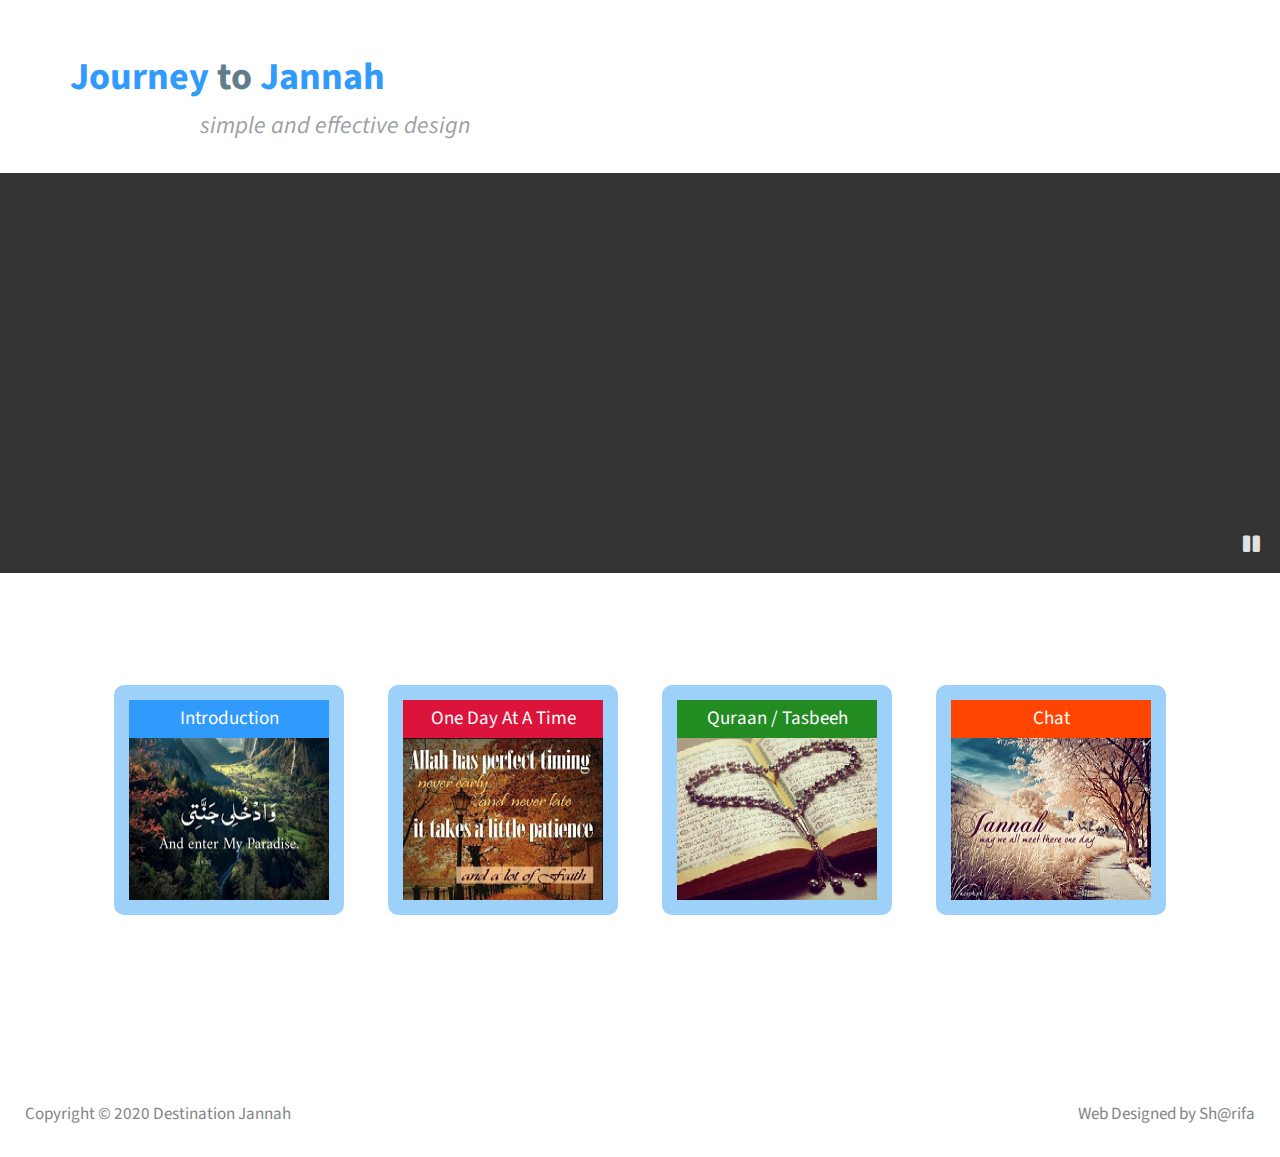
==== index.html @ 90910048 "project base" ====
<!DOCTYPE html>
<html lang="en">
<head>
    <meta charset="UTF-8">
    <meta name="viewport" content="width=device-width, initial-scale=1.0">
    <title>Journey To Jannah</title>
    <link href="https://fonts.googleapis.com/css2?family=Source+Sans+Pro&display=swap" rel="stylesheet"> <!-- https://fonts.google.com/ -->
    <link rel="stylesheet" href="fontawesome/css/all.min.css"> <!-- https://fontawesome.com/ -->
    <link rel="stylesheet" href="css/magnific-popup.css"> 
    <link rel="stylesheet" href="css/templatemo-ocean-vibes.css"> 
<!--
    
TemplateMo 554 Ocean Vibes

https://templatemo.com/tm-554-ocean-vibes

-->
</head>
<body>
    <header class="tm-site-header">
        <h1 class="tm-mt-0 tm-mb-15"><span class="tm-color-primary">Journey</span> <span class="tm-color-gray-3">to</span> <span class="tm-color-primary">Jannah</span></h1>
        <em class="tm-tagline tm-color-light-gray">simple and effective design</em>
    </header>

    <!-- Video banner 400 px height -->
    <div id="tm-video-container">
        <video autoplay muted loop id="tm-video">
            <source src="video/ocean-sea-wave-video.mp4" type="video/mp4">
        </video>  
        <i id="tm-video-control-button" class="fas fa-pause"></i>
    </div>
    <div class="tm-container">
        <nav class="tm-main-nav">
            <ul id="inline-popupss">
                <li class="tm-nav-item">
                    <a href="#intro" data-effect="mfp-move-from-top" class="tm-nav-link">
                        <div style="width: 100%; height: 50px; display: flex; flex-direction: column; justify-content: center;text-align: center; background-color: #309AFD; color: #fff;">Introduction</div>
						<div>
							<img src="img/intro_pic2.png" style="height: 100%;"/>
							<!-- <i class="fas fa-3x fa-address-card"></i> -->
						</div>
                    </a>                
                </li>
				<li class="tm-nav-item">
                    <a href="#testimonials" data-effect="mfp-move-from-top" class="tm-nav-link">
                        <div style="width: 100%; height: 50px; display: flex; flex-direction: column; justify-content: center;text-align: center; background-color: #DC143C; color: #fff;">One Day At A Time</div>
                        <div>
							<img src="img/one_day_at_a_time_pic.png" style="height: 100%;"/>
							<!-- <i class="fas fa-3x fa-address-card"></i> -->
						</div>
                    </a>
                </li>
                <li class="tm-nav-item">
                    <a href="quraan.html" data-effect="mfp-move-from-top" class="tm-nav-link">
                        <div style="width: 100%; height: 50px; display: flex; flex-direction: column; justify-content: center;text-align: center; background-color: #228B22; color: #fff;">Quraan / Tasbeeh</div>
                        <div>
							<img src="img/quraan_tasbeeh_pic.png" style="height: 100%;"/>
							<!-- <i class="fas fa-3x fa-address-card"></i> -->
						</div>
                    </a>
                </li>
                <li class="tm-nav-item">
                    <a href="#contact" data-effect="mfp-move-from-top" class="tm-nav-link">
                        <div style="width: 100%; height: 50px; display: flex; flex-direction: column; justify-content: center;text-align: center; background-color: #FF4500; color: #fff;">Chat</div>
                        <div>
							<img src="img/chat_pic.png" style="height: 100%;"/>
							<!-- <i class="fas fa-3x fa-address-card"></i> -->
						</div>
                    </a>
                </li>
				<!-- <li class="tm-nav-item">
                    <a href="#intro" data-effect="mfp-move-from-top" class="tm-nav-link">
                        Introduction
                        <i class="fas fa-3x fa-address-card"></i>
                    </a>                
                </li> -->
                <!-- <li class="tm-nav-item">
                    <a href="#gallery" data-effect="mfp-move-from-top" class="tm-nav-link" id="tm-gallery-link">
                        Gallery
                        <i class="far fa-3x fa-images"></i>
                    </a>
                </li> -->
                
            </ul>
        </nav>

        <!-- Popup itself -->
        <div id="intro" class="popup mfp-with-anim mfp-hide tm-bg-gray">
            <a href="#" class="tm-close-popup">
                return home
                <i class="fas fa-times"></i>
            </a>
            <div class="tm-row tm-intro-row">
                <img src="img/intro.jpg" alt="Image" class="tm-intro-img">
                <div class="tm-col tm-bg-white tm-intro-pad">
                    <h2 class="tm-color-primary tm-page-title">Introducing Ocean Vibes</h2>
                    <div class="tm-row tm-content-row">
                        <div class="tm-col-6 tm-intro-col-l">
                            <p>
                                This CSS template is 100% free provided by 
                                <a rel="nofollow" href="https://templatemo.com/page/1" target="_parent">TemplateMo</a> 
                                website. You can use this template for any purpose. You can apply
                          this as a CMS theme or a custom website builder template. </p>
                            <p>
                                You can support our website by contributing 
                                <a rel="nofollow" href="http://paypal.me/templatemo" target="_parent">a little via <strong>PayPal</strong></a>
                                or spreading a word about TemplateMo to your friends.
                                If you have any question, feel free to send 
                        us a message. </p>
                            <p class="tm-mb-0">
                                <strong>Credit</strong> goes to Pexels for the video banner and images used in this template. Some images are taken from Unsplash. Both Pexels and Unsplash are great websites for free photos.
                            </p>
                        </div>
                        <div class="tm-col-6">
                            <p>
                                You are not allowed to re-distribute this
                                template as a downloadable ZIP file on
                                any template collection website.
                            </p>
                            <p>
                                Top right corner is a return home with an
                                icon that will close this pop-up page.
                            </p>
                            <p class="tm-mb-80">
                                Next Page will bring you to the gallery
                                page directly without going back to main
                                menu.
                            </p>
                            <div class="tm-text-center">
                                <a href="#" class="tm-btn tm-btn-primary mfp-prevent-close tm-btn-next">
                                    Next Page
                                </a>
                            </div>                            
                        </div>
                    </div>
                </div>                
            </div> 
        </div>

        <div id="gallery" class="popup mfp-with-anim mfp-hide tm-bg-gray">
            <a href="#" class="tm-close-popup">
                return home
                <i class="fas fa-times"></i>
            </a>
            <div class="tm-row tm-gallery-row">
                <div class="tm-gallery">
                    <div class="tm-gallery-container">                        
                        <figure class="effect-chico tm-gallery-item portrait">
                            <img src="img/gallery/portrait-01.jpg" alt="Image"/>
                            <figcaption>
                                <p>Chico's main fear was missing the morning bus.</p>							
                            </figcaption>			
                        </figure>
                        <figure class="effect-chico tm-gallery-item nature">
                            <img src="img/gallery/nature-01.jpg" alt="Image"/>
                            <figcaption>
                                <p>TemplateMo is the best website for free css templates.</p>							
                            </figcaption>			
                        </figure>
                        <figure class="effect-chico tm-gallery-item animal">
                            <img src="img/gallery/animal-01.jpg" alt="Image"/>
                            <figcaption>
                                <p>Chico's main fear was missing the morning bus.</p>							
                            </figcaption>			
                        </figure>
                        <figure class="effect-chico tm-gallery-item building">
                            <img src="img/gallery/building-01.jpg" alt="Image"/>
                            <figcaption>
                                <p>TemplateMo is the best free css website templates.</p>							
                            </figcaption>			
                        </figure>
                        <figure class="effect-chico tm-gallery-item portrait">
                            <img src="img/gallery/portrait-02.jpg" alt="Image"/>
                            <figcaption>
                                <p>Chico's main fear was missing the morning bus.</p>							
                            </figcaption>			
                        </figure>
                        <figure class="effect-chico tm-gallery-item nature">
                            <img src="img/gallery/nature-02.jpg" alt="Image"/>
                            <figcaption>
                                <p>Chico's main fear was missing the morning bus.</p>							
                            </figcaption>			
                        </figure>
                        <figure class="effect-chico tm-gallery-item animal">
                            <img src="img/gallery/animal-02.jpg" alt="Image"/>
                            <figcaption>
                                <p>Chico's main fear was missing the morning bus.</p>							
                            </figcaption>			
                        </figure>
                        <figure class="effect-chico tm-gallery-item building">
                            <img src="img/gallery/building-02.jpg" alt="Image"/>
                            <figcaption>
                                <p>Chico's main fear was missing the morning bus.</p>							
                            </figcaption>			
                        </figure>
                        <figure class="effect-chico tm-gallery-item portrait">
                            <img src="img/gallery/portrait-03.jpg" alt="Image"/>
                            <figcaption>
                                <p>Chico's main fear was missing the morning bus.</p>							
                            </figcaption>			
                        </figure>
                        <figure class="effect-chico tm-gallery-item animal">
                            <img src="img/gallery/animal-03.jpg" alt="Image"/>
                            <figcaption>
                                <p>Chico's main fear was missing the morning bus.</p>							
                            </figcaption>			
                        </figure>
                        <figure class="effect-chico tm-gallery-item building">
                            <img src="img/gallery/building-03.jpg" alt="Image"/>
                            <figcaption>
                                <p>Chico's main fear was missing the morning bus.</p>							
                            </figcaption>			
                        </figure>
                        <figure class="effect-chico tm-gallery-item portrait">
                            <img src="img/gallery/portrait-04.jpg" alt="Image"/>
                            <figcaption>
                                <p>Chico's main fear was missing the morning bus.</p>							
                            </figcaption>			
                        </figure>
                        <figure class="effect-chico tm-gallery-item animal">
                            <img src="img/gallery/animal-04.jpg" alt="Image"/>
                            <figcaption>
                                <p>Chico's main fear was missing the morning bus.</p>							
                            </figcaption>			
                        </figure>
                        <figure class="effect-chico tm-gallery-item building">
                            <img src="img/gallery/building-04.jpg" alt="Image"/>
                            <figcaption>
                                <p>Chico's main fear was missing the morning bus.</p>							
                            </figcaption>			
                        </figure>
                        <figure class="effect-chico tm-gallery-item portrait">
                            <img src="img/gallery/portrait-05.jpg" alt="Image"/>
                            <figcaption>
                                <p>Chico's main fear was missing the morning bus.</p>							
                            </figcaption>			
                        </figure>
                        <figure class="effect-chico tm-gallery-item animal">
                            <img src="img/gallery/animal-05.jpg" alt="Image"/>
                            <figcaption>
                                <p>Chico's main fear was missing the morning bus.</p>							
                            </figcaption>			
                        </figure>
                        <figure class="effect-chico tm-gallery-item building">
                            <img src="img/gallery/building-05.jpg" alt="Image"/>
                            <figcaption>
                                <p>Chico's main fear was missing the morning bus.</p>							
                            </figcaption>			
                        </figure>
                        <figure class="effect-chico tm-gallery-item portrait">
                            <img src="img/gallery/portrait-06.jpg" alt="Image"/>
                            <figcaption>
                                <p>Chico's main fear was missing the morning bus.</p>							
                            </figcaption>			
                        </figure>
                        <figure class="effect-chico tm-gallery-item animal">
                            <img src="img/gallery/animal-06.jpg" alt="Image"/>
                            <figcaption>
                                <p>Chico's main fear was missing the morning bus.</p>							
                            </figcaption>			
                        </figure>
                        <figure class="effect-chico tm-gallery-item building">
                            <img src="img/gallery/building-06.jpg" alt="Image"/>
                            <figcaption>
                                <p>Chico's main fear was missing the morning bus.</p>							
                            </figcaption>			
                        </figure>
                        <figure class="effect-chico tm-gallery-item portrait">
                            <img src="img/gallery/portrait-07.jpg" alt="Image"/>
                            <figcaption>
                                <p>Chico's main fear was missing the morning bus.</p>							
                            </figcaption>			
                        </figure>
                        <figure class="effect-chico tm-gallery-item animal">
                            <img src="img/gallery/animal-07.jpg" alt="Image"/>
                            <figcaption>
                                <p>Chico's main fear was missing the morning bus.</p>							
                            </figcaption>			
                        </figure>
                        <figure class="effect-chico tm-gallery-item building">
                            <img src="img/gallery/building-07.jpg" alt="Image"/>
                            <figcaption>
                                <p>Chico's main fear was missing the morning bus.</p>							
                            </figcaption>			
                        </figure>
                        <figure class="effect-chico tm-gallery-item portrait">
                            <img src="img/gallery/portrait-08.jpg" alt="Image"/>
                            <figcaption>
                                <p>Chico's main fear was missing the morning bus.</p>							
                            </figcaption>			
                        </figure>                                                
                        
                        <figure class="effect-chico tm-gallery-item nature">
                            <img src="img/gallery/nature-03.jpg" alt="Image"/>
                            <figcaption>
                                <p>Chico's main fear was missing the morning bus.</p>							
                            </figcaption>			
                        </figure>
                        <figure class="effect-chico tm-gallery-item nature">
                            <img src="img/gallery/nature-04.jpg" alt="Image"/>
                            <figcaption>
                                <p>Chico's main fear was missing the morning bus.</p>							
                            </figcaption>			
                        </figure>
                        <figure class="effect-chico tm-gallery-item nature">
                            <img src="img/gallery/nature-05.jpg" alt="Image"/>
                            <figcaption>
                                <p>Chico's main fear was missing the morning bus.</p>							
                            </figcaption>			
                        </figure>
                        <figure class="effect-chico tm-gallery-item nature">
                            <img src="img/gallery/nature-06.jpg" alt="Image"/>
                            <figcaption>
                                <p>Chico's main fear was missing the morning bus.</p>							
                            </figcaption>			
                        </figure>
                        <figure class="effect-chico tm-gallery-item nature">
                            <img src="img/gallery/nature-07.jpg" alt="Image"/>
                            <figcaption>
                                <p>Chico's main fear was missing the morning bus.</p>							
                            </figcaption>			
                        </figure>
                        <figure class="effect-chico tm-gallery-item nature">
                            <img src="img/gallery/nature-08.jpg" alt="Image"/>
                            <figcaption>
                                <p>Chico's main fear was missing the morning bus.</p>							
                            </figcaption>			
                        </figure>                                                
                        
                        <figure class="effect-chico tm-gallery-item animal">
                            <img src="img/gallery/animal-08.jpg" alt="Image"/>
                            <figcaption>
                                <p>Chico's main fear was missing the morning bus.</p>							
                            </figcaption>			
                        </figure>
                        <figure class="effect-chico tm-gallery-item building">
                            <img src="img/gallery/building-08.jpg" alt="Image"/>
                            <figcaption>
                                <p>TemplateMo is the best free website for html css templates.</p>							
                            </figcaption>			
                        </figure>                
                    </div>
                </div>
                <!-- Gallery navigation and description -->
                <div class="tm-col tm-gallery-right">
                    <h2 class="tm-color-primary tm-mt-35 tm-page-title">Gallery</h2>
                    <div class="tm-gallery-right-inner">
                        <ul class="tm-gallery-links">
                            <li>
                                <a href="#" class="active tm-gallery-link" data-filter="*">
                                    <i class="fas fa-layer-group tm-gallery-link-icon"></i>
                                    All
                                </a>
                            </li>
                            <li>
                                <a href="#" class="tm-gallery-link" data-filter="portrait">
                                    <i class="fas fa-portrait tm-gallery-link-icon"></i>
                                    Portraits
                                </a>
                            </li>
                            <li>
                                <a href="#" class="tm-gallery-link" data-filter="nature">
                                    <i class="fas fa-leaf tm-gallery-link-icon"></i>
                                    Nature
                                </a>
                            </li>
                            <li>
                                <a href="#" class="tm-gallery-link" data-filter="animal">
                                    <i class="fas fa-paw tm-gallery-link-icon"></i>
                                    Animals
                                </a>
                            </li>
                            <li>
                                <a href="#" class="tm-gallery-link" data-filter="building">
                                    <i class="far fa-building tm-gallery-link-icon"></i>
                                    Buildings
                                </a>
                            </li>
                        </ul>
                        <p>
                            Different icons are used for
                            different categories. There are 4 or more
                            pages of photos in this gallery. Each
                            thumbnail has a nice hover effect.
                        </p>
                        <p>
                            Proin lacus enim, finibus sed magna a,
                            molestie lacinia est. Maecenas id dolor
                            lorem. Donec sodales ex velit.
                        </p>
                    </div>
                </div>
            </div>
        </div>

        <div id="testimonials" class="popup mfp-with-anim mfp-hide tm-bg-gray">
            <a href="#" class="tm-close-popup">
                return home
                <i class="fas fa-times"></i>
            </a>
            <div class="tm-testimonials-inner">
                <h2 class="tm-color-gray tm-testimonial-col tm-page-title">Testimonials</h2>
                <div class="tm-row tm-testimonial-row">                
                    <div class="tm-col tm-testimonial-col">
                        <p>
                            OCEAN vibes is free website template from 
                            <a rel="nofollow" href="https://templatemo.com" class="tm-color-primary">TemplateMo</a>
                            website. You are allowed to use
                            it for commercial purpose. You can convert this template as a CMS theme or a custom
                            website builder template.
                        </p>
                        <em class="tm-mb-30 tm-color-light-gray">
                            You may support us by telling your friends
                            about our TemplateMo site. Feel free to 
                            contact us if you have anything to ask.
                        </em>
                        <p>
                            You can make a little contribution via
                            <a rel="nofollow" href="http://paypal.me/templatemo" target="_parent"><strong>PayPal</strong></a>
                                or saying about TemplateMo to your friends. Duis egestas lorem eu nisi
                            finibus, sit amet elementum lacus pretium.
                        </p>
                        <p>
                            In tempor felis vitae nulla feugiat aliquam.
                            Vivamus vitae congue mi. Sed maximus velit
                            vestibulum nisl condimentum hendrerit.
                        </p>
                    </div>
                    <div class="tm-col tm-testimonial-col tm-testimonial-col-2">
                        <img src="img/testimonial-01.jpg" alt="Image" class="tm-mb-30">
                        <blockquote>
                            <p>
                                "Suspendisse eu mollis diam, at ullamcorper
                                diam. Ut sit amet arcu metus. Nullam mattis
                                eros eget." by <span class="tm-color-primary">George, Chief Editor</span>
                            </p>
                        </blockquote>
                        <blockquote class="tm-mb-50">
                            <p>
                                "Quisque et lorem accumsan, sollicitudin
                                dolor vel, facilisis eros. Donec aliquet felis in
                                mollis egestas." by <span class="tm-color-primary">Mary, CEO of Web</span>
                            </p>
                        </blockquote>  
                        <div class="tm-text-center">
                            <a href="#" class="tm-btn tm-btn-primary mfp-prevent-close tm-btn-contact">
                                Contact Us
                            </a>
                        </div>                 
                    </div>
                    <div class="tm-col tm-testimonial-col tm-testimonial-col-2">
                        <p>
                            Duis sapien diam, eleifend eget vehicula sed,
                            convallis sit amet elit. Aenean condimentum
                            vulputate porta.
                        </p>
                        <p>
                            Mauris accumsan erat ante, id sagittis felis
                            gravida vitae. Sed iaculis tincidunt neque, a
                            molestie magna vehicula at.
                        </p>
                        <p>
                            Phasellus ornare magna nec nulla pharetra,
                            nec tristique elit lobortis.
                        </p>
                        <img src="img/testimonial-02.jpg" alt="Image" class="tm-mt-35">
                    </div>
                </div>
            </div>            
        </div>

        <div id="about" class="popup mfp-with-anim mfp-hide tm-bg-gray">
            <a href="#" class="tm-close-popup">
                return home
                <i class="fas fa-times"></i>
            </a>
            <h2 class="tm-color-primary tm-about-col tm-mb-40 tm-page-title">About Ocean Vibes</h2>
            <div class="tm-row tm-about-row">
                <div class="tm-col tm-about-col tm-about-left">                    
                    <img src="img/about.jpg" alt="Image" class="tm-mb-30">
                    <p class="tm-mb-40">
                        Suspendisse sit amet pellentesque nunc. Vivamus fringilla
                        tellus finibus lacus blandit, siet amet aliquet augue sagittis.
                        Duis nec auctor felis, nec ornare ex. In non ante ligula.
                    </p>
                    <p class="tm-mb-40">
                        Curabitur non augue dignissim est pulvibar lobortis. Nunc
                        vulputate, mi vel cursus mollis, justo mauris rutrum dui, id
                        egestas ante ligula id nunc. Interdum et malesuada fames
                        ac ante ipsum primis in faucibus.
                    </p>
                </div>
                <div class="tm-col tm-about-col">
                    <p class="tm-mb-40">
                        You are NOT allowed to re-distribute this template ZIP file
                        on any website that <span class="tm-color-primary">collects and reposts</span> free templates
                        from many different websites.
                    </p>
                    <p class="tm-mb-40">
                        Pellentesque vitae ipsum vel risus molestie cursus nec quis
                        lectus. Duis egestas lorem eu nisi finibus, sit amet
                        elementum lacus pretium. In tempor felis vitae nulla feugiat aliquam.
                    </p>
                    <p class="tm-mb-40">
                If you need a working HTML contact form, 
                please visit our <a rel="nofollow" href="https://templatemo.com/contact" target="_parent">contact page</a>. </p>
                    <a href="#" class="tm-btn tm-btn-primary mfp-prevent-close tm-btn-contact tm-mb-40">
                        Contact Us
                    </a>
                </div>               
            </div>
        </div>

        <div id="contact" class="popup mfp-with-anim mfp-hide tm-bg-gray">
            <a href="#" class="tm-close-popup">
                return home
                <i class="fas fa-times"></i>
            </a>
            <h2 class="tm-contact-col tm-color-primary tm-page-title tm-mb-40">Contact Us</h2>
            <div class="tm-row tm-contact-row">
                <div class="tm-col tm-contact-col">
                
                <!-- Do you need a working HTML contact form?
                	Please visit https://templatemo.com/contact page -->
                    
                    <form id="contact-form" action="" method="POST" class="tm-contact-form">
                        <div class="form-group">
                            <input type="text" name="name" class="form-control rounded-0" placeholder="Full Name" required />
                        </div>
                        <div class="form-group">
                            <input type="email" name="email" class="form-control rounded-0" placeholder="Email" required />
                        </div>
                        <div class="form-group">
                            <select class="form-control" id="contact-select" name="inquiry">
                                <option value="-">Subject</option>
                                <option value="sales">Sales &amp; Marketing</option>
                                <option value="creative">Creative Design</option>
                                <option value="uiux">UI / UX</option>
                            </select>
                        </div>
                        <div class="form-group">
                            <textarea rows="8" name="message" class="form-control rounded-0" placeholder="Message" required=></textarea>
                        </div>

                        <div class="form-group tm-text-right">
                            <button type="submit" class="tm-btn tm-btn-primary">Send it now</button>
                        </div>
                    </form>
                </div>
                <div class="tm-col tm-contact-col tm-contact-col-r">
                    <!-- Map -->
                    <div class="mapouter tm-mb-40">
                        <div class="gmap_canvas">
                            <iframe width="100%" height="520" id="gmap_canvas"
                                src="https://maps.google.com/maps?q=Av.+L%C3%BAcio+Costa,+Rio+de+Janeiro+-+RJ,+Brazil&t=&z=13&ie=UTF8&iwloc=&output=embed"
                                frameborder="0" scrolling="no" marginheight="0" marginwidth="0"></iframe>
                        </div>
                    </div>

                    <!-- Address -->
                    <address class="tm-mb-40">
                        110-220 Nam vel ultricies mauris,<br>
                        Et gravida eros 10220
                    </address>

                    <!-- Links -->
                    <ul class="tm-contact-links">
                        <li>
                            <a href="tel:0100200340">
                                <i class="fas fa-phone tm-contact-link-icon"></i>
                                Tel: 010-020-0340
                            </a>
                        </li>
                        <li>
                            <a href="mailto:info@company.com">
                                <i class="fas fa-at tm-contact-link-icon"></i>
                                Email: info@company.com
                            </a>
                        </li>
                        <li>
                            <a href="https://www.company.com">
                                <i class="fas fa-link tm-contact-link-icon"></i>
                                URL: www.company.com
                            </a>
                        </li>
                    </ul>
                </div>
            </div>
        </div>
    </div>

    <footer class="tm-footer">
        <span>Copyright &copy; 2020 Destination Jannah</span>
        <span>Web Designed by Sh@rifa</span>
</footer>

    <script src="js/jquery-3.4.1.min.js"></script>
    <script src="js/imagesloaded.pkgd.min.js"></script>
    <script src="js/isotope.pkgd.min.js"></script>
    <script src="js/jquery.magnific-popup.min.js"></script>    
    <script src="js/templatemo-script.js"></script>
</body>
</html>
---- css/templatemo-ocean-vibes.css ----
/*

TemplateMo 554 Ocean Vibes

https://templatemo.com/tm-554-ocean-vibes

*/

html { overflow-x: hidden; }

body {
    font-family: 'Source Sans Pro', sans-serif;
    font-size: 19px;
    line-height: 1.8em;
    overflow-x: hidden;
}

p, span, em, a, address { color: #848586; }
h2, p {
    margin-top: 0;
}

a:hover, a.active { color: #309AFD; }

.tm-btn {
    padding: 10px 40px;
    color: white;
    background-color: #3299CD;
    display: inline-block;
    border: none;
    cursor: pointer;
    font-size: 1.2rem;
    transition: all 0.3s ease;
}

button.tm-btn {
    padding: 5px 5px;
}

.btn-font {
    font-size: 0.8rem;
    width: 100px;
}

.tm-btn:hover {
    color: white;
    background-color: #49b4e9;
}

h1 { font-size: 2em; }
em { display: block; }
div { box-sizing: border-box;}
.tm-mt-35 { margin-top: 35px; }
.tm-mb-0 { margin-bottom: 0; }
.tm-mb-15 { margin-bottom: 15px; }
.tm-mb-20 { margin-bottom: 20px; }
.tm-mb-30 { margin-bottom: 30px; }
.tm-mb-40 { margin-bottom: 40px; }
.tm-mb-50 { margin-bottom: 50px; }
.tm-mb-80 { margin-bottom: 80px; }
.tm-text-center { text-align: center; }
.tm-text-right { text-align: right; }
.tm-color-primary { color: #309AFD; }
.tm-color-green { color: #228B22; font-weight: bold; font-size: 25px}
.tm-color-gray { color: #666768; }
.tm-color-gray-2 { color: #98999A; }
.tm-color-gray-3 { color: #607d8b; }
.tm-color-light-gray { color: #9E9FA0; }
.tm-bg-white { background-color: #FFF; }
.tm-bg-gray { background-color: #F1F2F3; }
blockquote { margin: 0 0 30px 10px; }
img { max-width: 100%; }
.tm-page-title { font-size: 30px; }

body, ul {
    margin: 0;
    padding: 0;
}

a {
    text-decoration: none;
    transition: all 0.3s ease;
}

.tm-mt-0 { margin-top: 0; }

.tm-site-header {
    padding: 60px 70px 30px;
}

.tm-tagline {
    font-size: 1.5rem;
    margin-left: 130px;
}

#tm-video-container {
    max-height: 400px;
    overflow: hidden;
    background-color: #333;
    margin-bottom: 90px;
    position: relative;
}

#tm-video {
    width: 100%;
    height: auto;
}

#tm-video-control-button {
    position: absolute;
    bottom: 20px;
    right: 20px;
    z-index: 1000;
    color: #e1e1e1;
}

.tm-nav-item {
    list-style: none;
    margin: 22px;
	border: 15px solid rgb(33 150 243 / 44%);
    border-radius: 10px;
}

.tm-nav-link {
    display: flex;
    align-items: center;
    flex-direction: column;
    width: 200px;
    height: 200px;
    /* padding: 20px; */
    /* border: 1px solid #D2D3D4; */
    color: #999;
    box-sizing: border-box;
}

.tm-nav-link:hover,
.tm-nav-link.active {
    color: #309AFD;
}

.tm-nav-link i {
    margin-top: 30px;
    color: #309AFD;
}

.tm-main-nav ul {
    display: flex;
    flex-wrap: wrap;
	justify-content: center;
    margin-left: auto;
    margin-right: auto;
}

.tm-container {
    max-width: 1254px;
    padding-left: 15px;
    padding-right: 15px;
    margin: 0 auto 135px;
}

.tm-footer {
    display: flex;
    justify-content: space-between;
    padding: 25px;
    font-size: 0.9em;
}

.tm-close-popup {
    text-align: right;
    display: block;
}

.tm-close-popup i {
    margin-left: 10px;
    margin-right: 10px;
}

.tm-row {
    display: flex;
}

.tm-col-6 {
    flex: 0 0 50%;
}

.tm-intro-pad {
    padding: 40px 55px 50px;
}

.tm-intro-col-l {
    margin-right: 40px;
}

/* text-based popup styling */
.popup {
    position: relative;
    padding: 12px 10px 35px;
    width:auto;
    max-width: 1200px;
    margin: 0 auto;
}

/*

====== Move-from-top effect ======

*/
.mfp-move-from-top .mfp-with-anim {
    opacity: 0;
    transition: all 0.2s;
    transform: translateY(-100px);
}
.mfp-move-from-top.mfp-bg {
    opacity: 0;
    transition: all 0.2s;
}
.mfp-move-from-top.mfp-ready .mfp-with-anim {
    opacity: 1;
    transform: translateY(0);
}
.mfp-move-from-top.mfp-ready.mfp-bg {
    opacity: 0.8;
}
.mfp-move-from-top.mfp-removing .mfp-with-anim {
    transform: translateY(-50px);
    opacity: 0;
}
.mfp-move-from-top.mfp-removing.mfp-bg {
    opacity: 0;
}

button.mfp-arrow {
    display: none;
}

/* Intro */
.tm-intro-img {
    max-width: 300px;
    max-height: 600px;
}

/* Gallery */
.tm-gallery {
    flex: 0 0 68%;
    margin: 0 20px;
}

.tm-gallery-container {
    position: relative;
    max-width: 800px;
    margin: 0 -10px;
	list-style: none;
    text-align: center;
}

.tm-paging {
    overflow: auto;
    margin-top: 25px;
}

.tm-paging li {
    list-style: none;
}

.tm-paging-link {
    display: flex;
    float: left;
    width: 40px;
    height: 40px;
    align-items: center;
    justify-content: center;
    background: white;
    color: #999;
    margin-right: 15px;
    margin-bottom: 15px;
}

a.tm-paging-link.active,
a.tm-paging-link:hover {
    background: #309AFD;
    color: white;
}

.tm-gallery-right {
    flex: 0 0 26%;
    margin-left: 15px;
}

.tm-gallery-links {
    margin-left: 35px;
    margin-bottom: 55px;
}

.tm-gallery-links li {
    list-style: none;
    margin-bottom: 20px;
}

.tm-gallery-link-icon {
    display: inline-block;
    width: 30px;
}

.tm-gallery-item {
    overflow: hidden;
    margin: 15px 10px;
    min-width: 180px;
    max-width: 180px;
    max-height: 240px;
    width: 25%;
    background: #3085a3;
    text-align: center;
    cursor: pointer;
}

.tm-gallery-container figure img {
    position: relative;
    display: block;
    min-height: 100%;
    max-width: 100%;
    opacity: 0.9;
}

.tm-gallery-container figure figcaption {
	padding: 2em;
	color: #fff;
	text-transform: uppercase;
	font-size: 1.25em;
	-webkit-backface-visibility: hidden;
	backface-visibility: hidden;
}

.tm-gallery-container figure figcaption::before,
.tm-gallery-container figure figcaption::after {
	pointer-events: none;
}

.tm-gallery-container figure figcaption,
.tm-gallery-container figure figcaption > a {
	position: absolute;
	top: 0;
	left: 0;
	width: 100%;
	height: 100%;
}

/* Anchor will cover the whole item by default */
/* For some effects it will show as a button */
.tm-gallery-container figure h2 {
	word-spacing: -0.15em;
	font-weight: 300;
}

.tm-gallery-container figure h2 span {
	font-weight: 800;
}

.tm-gallery-container figure h2,
.tm-gallery-container figure p {
	margin: 0;
}

.tm-gallery-container figure p {
	letter-spacing: 1px;
	font-size: 68.5%;
}

/*---------------*/
/***** Chico *****/
/*---------------*/

figure.effect-chico img {
	-webkit-transition: opacity 0.35s, -webkit-transform 0.35s;
	transition: opacity 0.35s, transform 0.35s;
	-webkit-transform: scale(1.12);
	transform: scale(1.12);
}

figure.effect-chico:hover img {
	opacity: 0.5;
	-webkit-transform: scale(1);
	transform: scale(1);
}

figure.effect-chico figcaption {
    padding: 1em;
    box-sizing: border-box;
    display: flex;
    align-items: center;
}

figure.effect-chico figcaption::before {
	position: absolute;
	top: 15px;
	right: 15px;
	bottom: 15px;
	left: 15px;
	border: 1px solid #fff;
	content: '';
	-webkit-transform: scale(1.1);
	transform: scale(1.1);
}

figure.effect-chico figcaption::before,
figure.effect-chico p {
	opacity: 0;
	-webkit-transition: opacity 0.35s, -webkit-transform 0.35s;
	transition: opacity 0.35s, transform 0.35s;
}

figure.effect-chico h2 {
	padding: 20% 0 20px 0;
}

figure.effect-chico p {
    color: white;
	margin: 0 auto;
	max-width: 200px;
	-webkit-transform: scale(1.5);
	transform: scale(1.5);
}

figure.effect-chico:hover figcaption::before,
figure.effect-chico:hover p {
	opacity: 1;
	-webkit-transform: scale(1);
	transform: scale(1);
}

/* Testimonials */
.tm-testimonials-inner {
    padding: 0 20px 30px;
}

.tm-testimonial-col {
    flex: 0 0 33.3334%;
    padding-left: 20px;
    padding-right: 20px;
}

/* About */
.mapouter{
    position:relative;
    height:250px;
    width:100%;
}

.gmap_canvas {
    overflow:hidden;
    background:none!important;
    height:250px;
    width:100%;
}
.tm-contact-row {
    max-width: 1045px;
}
.tm-about-col {
    /* margin-left: 40px;
    margin-right: 40px; */
    margin-left: 2px;
    margin-right: 2px;
    max-width: 500px;
}

/* Contact */
#contact {
    padding-bottom: 65px;
}
.tm-contact-col {
    flex: 0 0 50%;
    padding-left: 40px;
}

.tm-contact-col-r {
    padding-left: 0;
    padding-right: 30px;
}

.tm-contact-form {
    max-width: 350px;
    margin-left: 40px;
    margin-right: 40px;
}

.form-control {
    font-family: 'Source Sans Pro', sans-serif;
    font-size: 1.2rem;
    border: 1px solid #D5D6D7;
    box-sizing: border-box;
    padding: 15px;
    width: 100%;
}

.form-group {
    margin-bottom: 25px;
}

select:not([multiple]) {
    -webkit-appearance: none;
    -moz-appearance: none;
    background-position: right 15px center;
    background-repeat: no-repeat;
    background-image: url(../img/select-arrow.png);
    padding: 14px 20px;
    padding-right: 20px;
    color: #666;
}

.tm-contact-links li {
    list-style: none;
    margin-bottom: 10px;
}

.tm-contact-link-icon {
    margin-right: 15px;
}

address {
    font-style: normal;
}

/* @media (max-width: 850px) {
    .tm-contact-row {
        flex-direction: column;
    }

    .tm-contact-col {
        flex: 0 0 100%;
        max-width: 100%;
        padding-left: 30px;
        padding-right: 30px;
    }

    .tm-contact-form {
        max-width: 100%;
        margin-left: 0;
        margin-right: 0;
        margin-bottom: 50px;
    }
}

@media (max-width: 700px) {
    .tm-about-row {
        flex-direction: column;
    }
    .tm-about-col {
        flex: 0 0 100%;
    }
}

@media (max-width: 1264px) {
    .tm-main-nav ul {
        max-width: 976px;
    }
}

@media (max-width: 1020px) {
    .tm-main-nav ul {
        max-width: 732px;
    }
}

@media (max-width: 776px) {
    .tm-main-nav ul {
        max-width: 488px;
    }
}

@media (max-width: 532px) {
    .tm-main-nav ul {
        max-width: 244px;
    }
}

@media (max-width: 992px) {
    .tm-testimonial-row {
        flex-wrap: wrap;
    }
    .tm-testimonial-col {
        flex: 100%;
        margin-bottom: 50px;
    }

    .tm-testimonial-col:last-child {
        margin-bottom: 0;
    }

    .tm-testimonial-col-2 {
        flex: 50%;
    }
}

@media (max-width: 635px) {
    .tm-testimonial-col-2 {
        flex: 100%;
    }
}

@media (max-width: 902px) {
    .tm-gallery {
        flex: 0 0 50%;
    }
    .tm-gallery-right {
        flex: 0 0 38%;
    }
}

@media (max-width: 805px) {
    .tm-gallery-row {
        flex-direction: column-reverse;
    }
    .tm-gallery {
        flex: 0 0 100%;
    }
    .tm-gallery-right {
        flex: 0 0 100%;
        margin-left: 20px;
        margin-right: 20px;
    }

    .tm-gallery-right-inner {
        display: flex;
        flex-direction: column-reverse;
    }

    .tm-gallery-links {
        display: flex;
        flex-wrap: wrap;
        margin-top: 20px;
        margin-bottom: 0;
        margin-left: 0;
    }

    .tm-gallery-links li {
        margin-right: 20px;
    }
}

@media (max-width: 850px) {
    .tm-content-row {
        flex-direction: column;
    }

    .tm-intro-col-l {
        margin-right: 0;
    }
}

@media (max-width: 650px) {
    .tm-intro-row {
        flex-direction: column;
    }

    .tm-intro-img {
        max-width: 100%;
        max-height: none;
    }
}

@media (max-width: 540px) {
    .tm-footer {
        flex-direction: column;
        align-items: center;
    }

	.tm-container {
		margin-bottom: 35px;
	}
} */
.whatsapp-btn {
    display: flex;
    align-items: center;
    gap: 10px;
    width: 100%;
    border-radius: 10px;
    color: #fff;
    background-color: #3CB371;
    padding: 5px;
    border: 0;
    font-size: 18px;
}

.whatsapp-img {
    height: 30px;
    width: 30px;
}

.khaten-readers {
    background-color: #778899;
}

input:disabled {
    cursor: default;
    background-color: #fff;
    color: #000;
    border-color: rgba(118, 118, 118, 0.3);
}

.tm-btn-success {
    background-color: #5cb85c;
}

.tm-btn-primary {
    background-color: #337ab7;
}

.tm-btn-danger {
    background-color: #d9534f;
}

.tm-btn-warning {
    background-color: #f0ad4e;
}

.tm-btn-info {
    background-color: #5bc0de;
}

#khatm-list-form1-allocated {
    display: none;
}

#khatm-list-form1-read {
    display: none;
}

#khatm-list-form2-allocated {
    display: none;
}

#khatm-list-form2-read {
    display: none;
}

#khatm-list-form3-allocated {
    display: none;
}

#khatm-list-form3-read {
    display: none;
}

#khatm-list-form4-allocated {
    display: none;
}

#khatm-list-form4-read {
    display: none;
}

#khatm-list-form5-allocated {
    display: none;
}

#khatm-list-form5-read {
    display: none;
}

#khatm-list-form6-allocated {
    display: none;
}

#khatm-list-form6-read {
    display: none;
}

#khatm-list-form7-allocated {
    display: none;
}

#khatm-list-form7-read {
    display: none;
}

#khatm-list-form8-allocated {
    display: none;
}

#khatm-list-form8-read {
    display: none;
}

#khatm-list-form9-allocated {
    display: none;
}

#khatm-list-form9-read {
    display: none;
}

#khatm-list-form10-allocated {
    display: none;
}

#khatm-list-form10-read {
    display: none;
}

#khatm-list-form11-allocated {
    display: none;
}

#khatm-list-form11-read {
    display: none;
}

#khatm-list-form12-allocated {
    display: none;
}

#khatm-list-form12-read {
    display: none;
}

#khatm-list-form13-allocated {
    display: none;
}

#khatm-list-form13-read {
    display: none;
}

#khatm-list-form14-allocated {
    display: none;
}

#khatm-list-form14-read {
    display: none;
}

#khatm-list-form15-allocated {
    display: none;
}

#khatm-list-form15-read {
    display: none;
}

#khatm-list-form16-allocated {
    display: none;
}

#khatm-list-form16-read {
    display: none;
}

#khatm-list-form17-allocated {
    display: none;
}

#khatm-list-form17-read {
    display: none;
}

#khatm-list-form18-allocated {
    display: none;
}

#khatm-list-form18-read {
    display: none;
}

#khatm-list-form19-allocated {
    display: none;
}

#khatm-list-form19-read {
    display: none;
}

#khatm-list-form20-allocated {
    display: none;
}

#khatm-list-form20-read {
    display: none;
}

#khatm-list-form21-allocated {
    display: none;
}

#khatm-list-form21-read {
    display: none;
}

#khatm-list-form22-allocated {
    display: none;
}

#khatm-list-form22-read {
    display: none;
}

#khatm-list-form23-allocated {
    display: none;
}

#khatm-list-form23-read {
    display: none;
}

#khatm-list-form24-allocated {
    display: none;
}

#khatm-list-form24-read {
    display: none;
}

#khatm-list-form25-allocated {
    display: none;
}

#khatm-list-form25-read {
    display: none;
}

#khatm-list-form26-allocated {
    display: none;
}

#khatm-list-form26-read {
    display: none;
}

#khatm-list-form27-allocated {
    display: none;
}

#khatm-list-form27-read {
    display: none;
}

#khatm-list-form28-allocated {
    display: none;
}

#khatm-list-form28-read {
    display: none;
}

#khatm-list-form29-allocated {
    display: none;
}

#khatm-list-form29-read {
    display: none;
}

#khatm-list-form30-allocated {
    display: none;
}

#khatm-list-form30-read {
    display: none;
}

@media (max-width: 768px) {
    .tm-footer {
        flex-direction: column;
        align-items: center;
    }

	.tm-container {
		margin-bottom: 35px;
	}

    .tm-site-header {
        padding-left: 30px;
        padding-right: 30px;
    }

    .tm-tagline {
        margin-left: 30px;
    }

    .khatm-read {
        color: #fff;
        background-color: #DC143C;
        padding: 5px 15px;
        border-radius: 5px;
        margin-left: 5px;
    }

    .khatm-allocated {
        color: #fff;
        background-color: #8B008B;
        padding: 5px 15px;
        border-radius: 5px;
        margin-left: 5px;
    }

    #title-khatm-section {
        
		display: none;
    }

    .title-khatm-div {
        background-color: #fff;
        padding: 0px 10px 1px 10px;
    }

    .space {
        margin-left: 10px;
    }

	.tm-contact-row {
        flex-direction: column;
    }

    .tm-contact-col {
        flex: 0 0 100%;
        max-width: 100%;
        padding-left: 30px;
        padding-right: 30px;
    }

    .tm-contact-form {
        max-width: 100%;
        margin-left: 0;
        margin-right: 0;
        /* margin-bottom: 50px; */
    }

	.tm-about-row {
        flex-direction: column;
    }
    .tm-about-col {
        flex: 0 0 100%;
    }
	/*
	.tm-main-nav ul {
        max-width: 976px;
    }

	.tm-main-nav ul {
        max-width: 732px;
    }

	.tm-main-nav ul {
        max-width: 488px;
    } */

	.tm-main-nav ul {
        max-width: 244px;
    }

	.tm-testimonial-row {
        flex-wrap: wrap;
    }
    .tm-testimonial-col {
        flex: 100%;
        margin-bottom: 50px;
    }

    .tm-testimonial-col:last-child {
        margin-bottom: 0;
    }

    .tm-testimonial-col-2 {
        flex: 50%;
    }

	.tm-testimonial-col-2 {
        flex: 100%;
    }
	/*
	.tm-gallery {
        flex: 0 0 50%;
    } */

	/*
    .tm-gallery-right {
        flex: 0 0 38%;
    } */

	.tm-gallery-row {
        flex-direction: column-reverse;
    }

    .tm-gallery {
        flex: 0 0 100%;
    }
    .tm-gallery-right {
        flex: 0 0 100%;
        margin-left: 20px;
        margin-right: 20px;
    }

    .tm-gallery-right-inner {
        display: flex;
        flex-direction: column-reverse;
    }

    .tm-gallery-links {
        display: flex;
        flex-wrap: wrap;
        margin-top: 20px;
        margin-bottom: 0;
        margin-left: 0;
    }

    .tm-gallery-links li {
        margin-right: 20px;
    }

	.tm-content-row {
        flex-direction: column;
    }

    .tm-intro-col-l {
        margin-right: 0;
    }

	.tm-intro-row {
        flex-direction: column;
    }

    .tm-intro-img {
        max-width: 100%;
        max-height: none;
    }

    .flex-form {
        display: flex;
    }

    .khatm-list-title {
        display: flex;
    }

    #set-khatm-section {
        margin-top: 15px;
		display: none;
    }

    .khatm-title-main {
        display: flex;
        justify-content: space-between;
    }

    .khatm-icons {
        display: flex;
        gap: 10px;
    }

    .link-new-khatm {
        display: flex;
        justify-content: right;
    }

    .link-new-khatm a {
        background: #3085a3;
        text-align: center;
        padding: 0px 10px;
        width: 100px;
        color: #F1F2F3;
    }

    
}
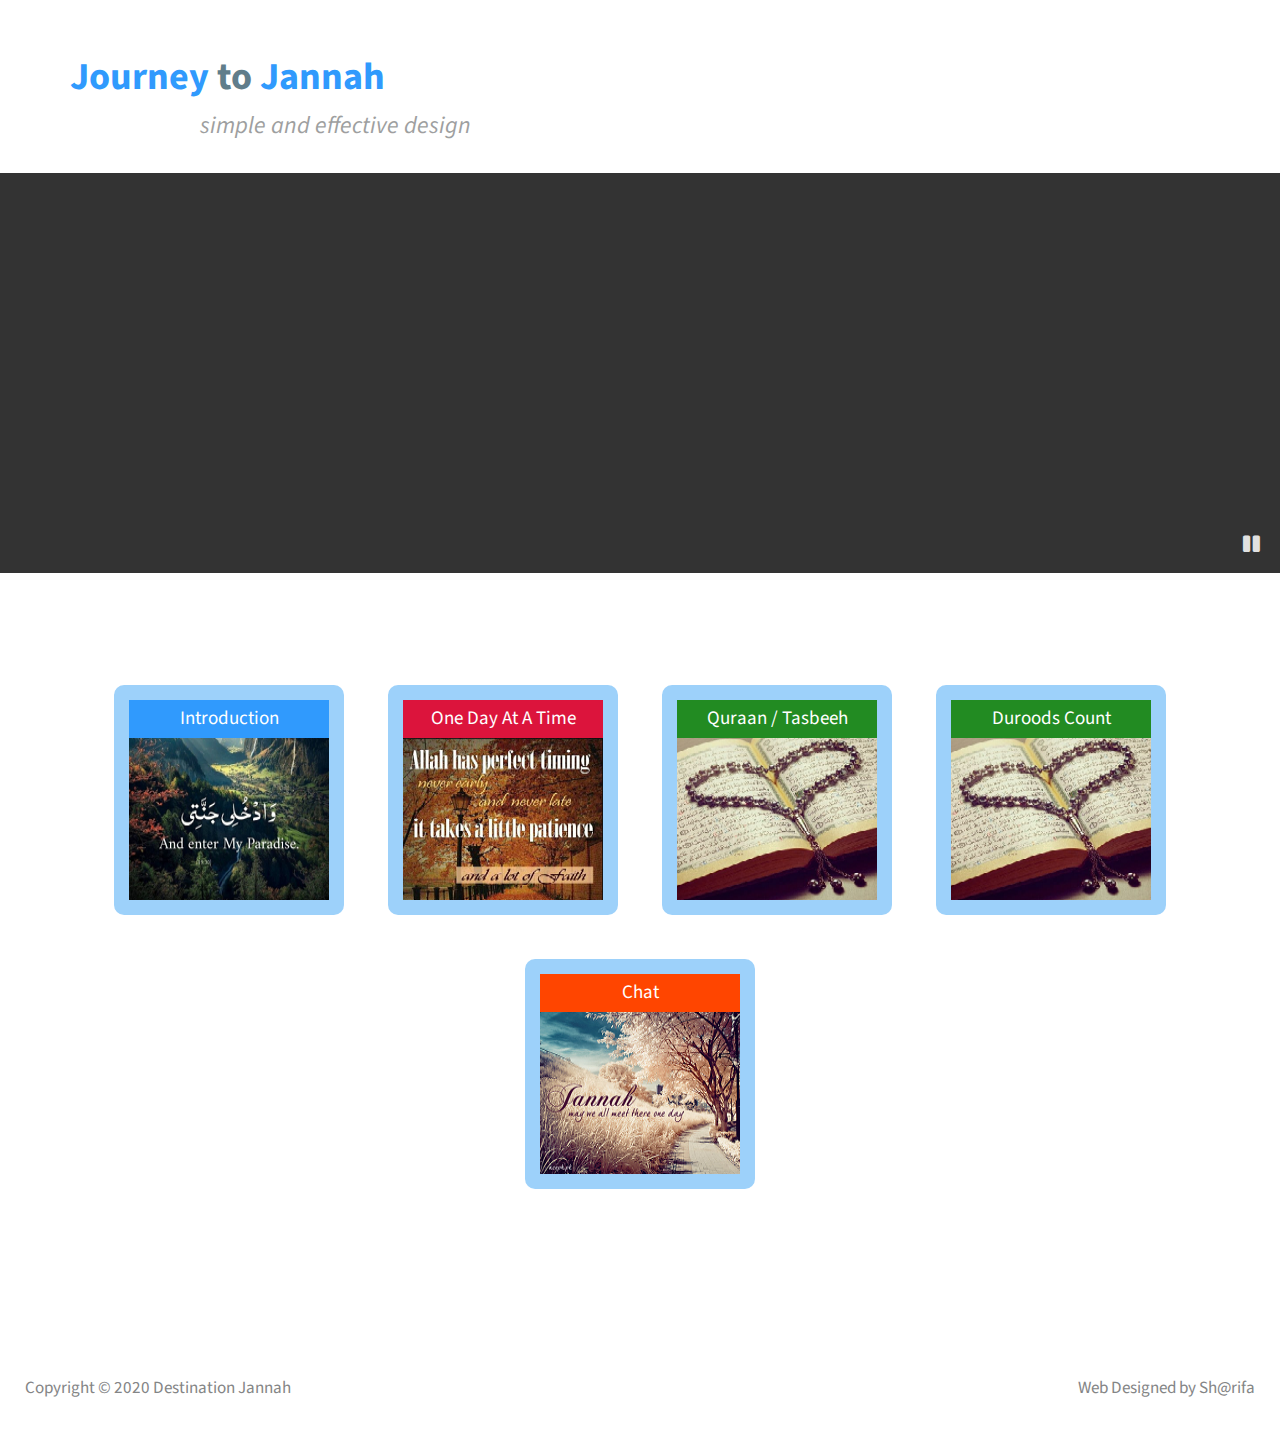
==== commit 6650b3b5: "durood update implementation done" ====
--- a/index.html
+++ b/index.html
@@ -53,6 +53,15 @@
                 <li class="tm-nav-item">
                     <a href="quraan.html" data-effect="mfp-move-from-top" class="tm-nav-link">
                         <div style="width: 100%; height: 50px; display: flex; flex-direction: column; justify-content: center;text-align: center; background-color: #228B22; color: #fff;">Quraan / Tasbeeh</div>
+                        <div>
+							<img src="img/quraan_tasbeeh_pic.png" style="height: 100%;"/>
+							<!-- <i class="fas fa-3x fa-address-card"></i> -->
+						</div>
+                    </a>
+                </li>
+                <li class="tm-nav-item">
+                    <a href="duroods.html" data-effect="mfp-move-from-top" class="tm-nav-link">
+                        <div style="width: 100%; height: 50px; display: flex; flex-direction: column; justify-content: center;text-align: center; background-color: #228B22; color: #fff;">Duroods Count</div>
                         <div>
 							<img src="img/quraan_tasbeeh_pic.png" style="height: 100%;"/>
 							<!-- <i class="fas fa-3x fa-address-card"></i> -->
--- a/css/templatemo-ocean-vibes.css
+++ b/css/templatemo-ocean-vibes.css
@@ -956,6 +956,86 @@
     display: none;
 }
 
+.duroods-list {
+    margin-top: 40px;
+}
+
+.duroods-list-details {
+    background-color: #fff;
+    margin-top: 20px;
+}
+
+.duroods-list-details-row {
+    display: flex;
+    justify-content: space-between;
+}
+
+.duroods-list-details-col1 {
+    flex: 1;
+    padding: 5px 15px 5px 10px;
+}
+
+.duroods-list-details-date {
+    color: #999;
+}
+
+.duroods-list-details-title {
+    display: flex;
+    justify-content: space-between;
+}
+
+.duroods-list-details-col2 {
+    display: flex;
+    background-color: rgb(144 201 56 / 31%);
+}
+
+.duroods-remove-btn {
+    background-color: transparent;
+    border: none;
+}
+
+.modal {
+    display: none;
+    position: fixed;
+    z-index: 1;
+    padding-top: 100px;
+    left: 0;
+    top: 0;
+    width: 100%;
+    height: 100%;
+    overflow: auto;
+    background-color: rgb(0, 0, 0);
+    background-color: rgba(0, 0, 0, 0.4);
+}
+  
+.modal-content {
+    background-color: #fefefe;
+    margin: auto;
+    padding: 20px;
+    border: 1px solid #888;
+    width: 80%;
+}
+
+.close {
+    color: #aaa;
+    float: right;
+    font-size: 28px;
+    font-weight: bold;
+}
+
+.close:hover,
+.close:focus {
+    color: #000;
+    text-decoration: none;
+    cursor: pointer;
+}
+
+.modal-form {
+    display: flex;
+    flex-direction: column;
+    gap: 5px;
+}
+
 @media (max-width: 768px) {
     .tm-footer {
         flex-direction: column;
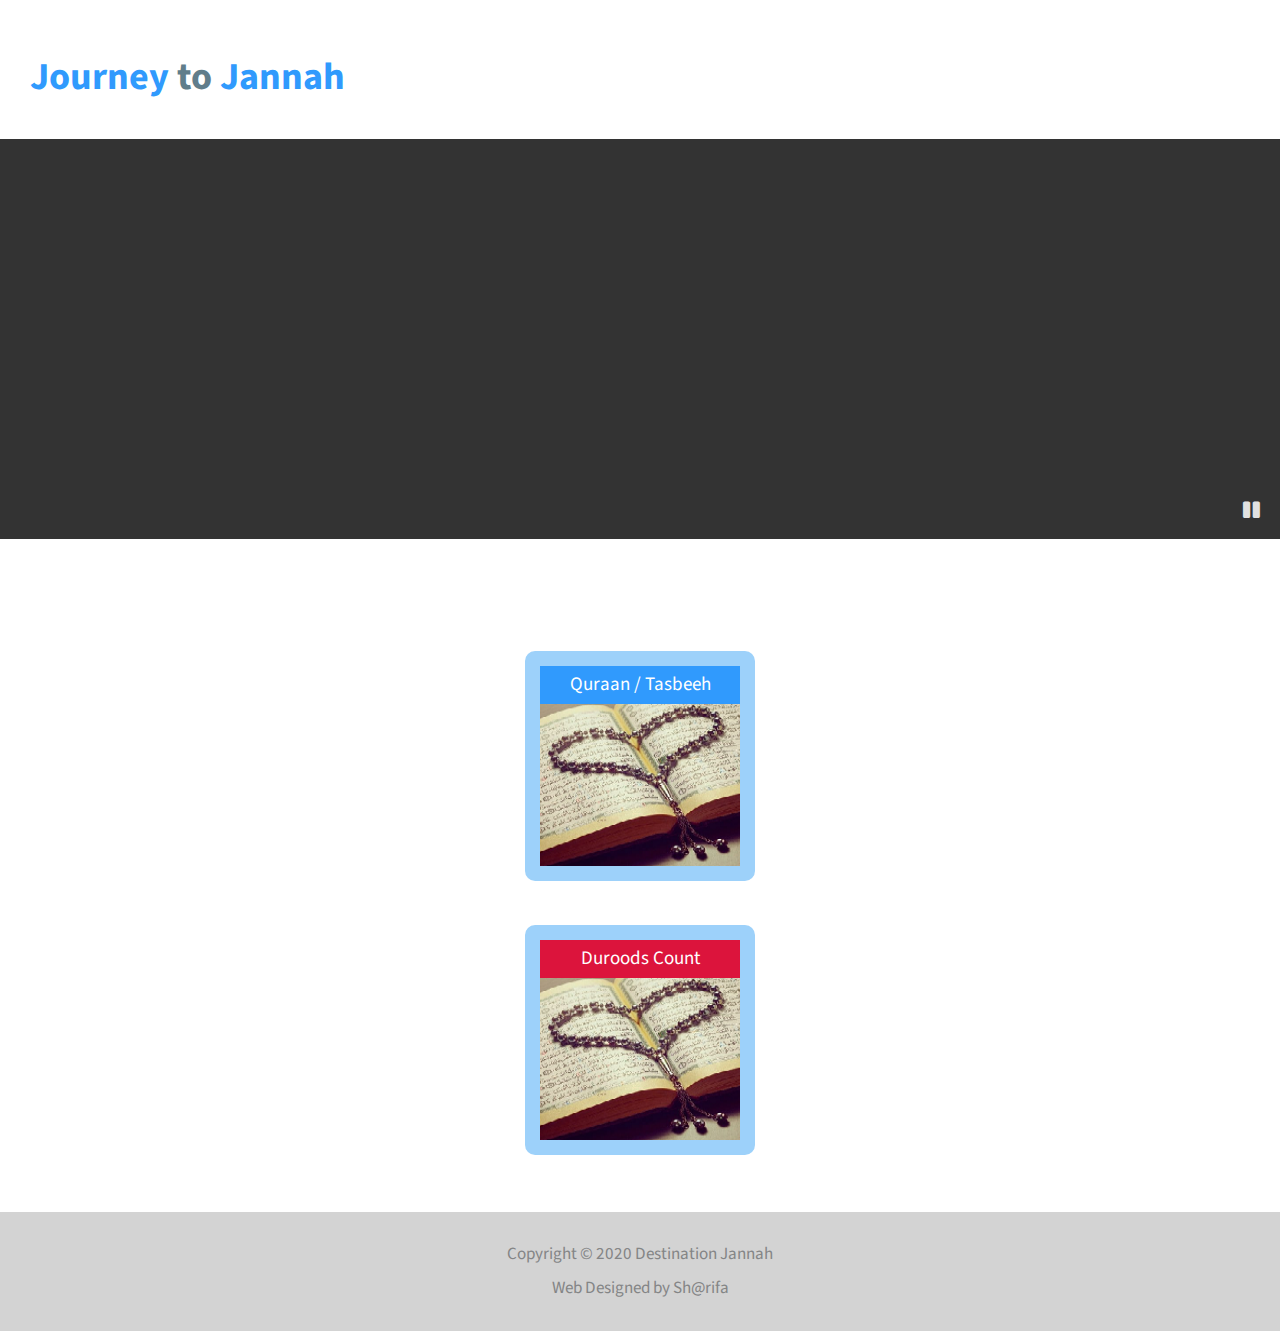
==== commit 05740b58: "css fixed" ====
--- a/index.html
+++ b/index.html
@@ -19,12 +19,11 @@
 <body>
     <header class="tm-site-header">
         <h1 class="tm-mt-0 tm-mb-15"><span class="tm-color-primary">Journey</span> <span class="tm-color-gray-3">to</span> <span class="tm-color-primary">Jannah</span></h1>
-        <em class="tm-tagline tm-color-light-gray">simple and effective design</em>
     </header>
 
     <!-- Video banner 400 px height -->
     <div id="tm-video-container">
-        <video autoplay muted loop id="tm-video">
+        <video autoplay loop id="tm-video">
             <source src="video/ocean-sea-wave-video.mp4" type="video/mp4">
         </video>  
         <i id="tm-video-control-button" class="fas fa-pause"></i>
@@ -33,26 +32,8 @@
         <nav class="tm-main-nav">
             <ul id="inline-popupss">
                 <li class="tm-nav-item">
-                    <a href="#intro" data-effect="mfp-move-from-top" class="tm-nav-link">
-                        <div style="width: 100%; height: 50px; display: flex; flex-direction: column; justify-content: center;text-align: center; background-color: #309AFD; color: #fff;">Introduction</div>
-						<div>
-							<img src="img/intro_pic2.png" style="height: 100%;"/>
-							<!-- <i class="fas fa-3x fa-address-card"></i> -->
-						</div>
-                    </a>                
-                </li>
-				<li class="tm-nav-item">
-                    <a href="#testimonials" data-effect="mfp-move-from-top" class="tm-nav-link">
-                        <div style="width: 100%; height: 50px; display: flex; flex-direction: column; justify-content: center;text-align: center; background-color: #DC143C; color: #fff;">One Day At A Time</div>
-                        <div>
-							<img src="img/one_day_at_a_time_pic.png" style="height: 100%;"/>
-							<!-- <i class="fas fa-3x fa-address-card"></i> -->
-						</div>
-                    </a>
-                </li>
-                <li class="tm-nav-item">
                     <a href="quraan.html" data-effect="mfp-move-from-top" class="tm-nav-link">
-                        <div style="width: 100%; height: 50px; display: flex; flex-direction: column; justify-content: center;text-align: center; background-color: #228B22; color: #fff;">Quraan / Tasbeeh</div>
+                        <div style="width: 100%; height: 50px; display: flex; flex-direction: column; justify-content: center;text-align: center; background-color: #309AFD; color: #fff;">Quraan / Tasbeeh</div>
                         <div>
 							<img src="img/quraan_tasbeeh_pic.png" style="height: 100%;"/>
 							<!-- <i class="fas fa-3x fa-address-card"></i> -->
@@ -61,541 +42,15 @@
                 </li>
                 <li class="tm-nav-item">
                     <a href="duroods.html" data-effect="mfp-move-from-top" class="tm-nav-link">
-                        <div style="width: 100%; height: 50px; display: flex; flex-direction: column; justify-content: center;text-align: center; background-color: #228B22; color: #fff;">Duroods Count</div>
+                        <div style="width: 100%; height: 50px; display: flex; flex-direction: column; justify-content: center;text-align: center; background-color: #DC143C; color: #fff;">Duroods Count</div>
                         <div>
 							<img src="img/quraan_tasbeeh_pic.png" style="height: 100%;"/>
 							<!-- <i class="fas fa-3x fa-address-card"></i> -->
 						</div>
                     </a>
                 </li>
-                <li class="tm-nav-item">
-                    <a href="#contact" data-effect="mfp-move-from-top" class="tm-nav-link">
-                        <div style="width: 100%; height: 50px; display: flex; flex-direction: column; justify-content: center;text-align: center; background-color: #FF4500; color: #fff;">Chat</div>
-                        <div>
-							<img src="img/chat_pic.png" style="height: 100%;"/>
-							<!-- <i class="fas fa-3x fa-address-card"></i> -->
-						</div>
-                    </a>
-                </li>
-				<!-- <li class="tm-nav-item">
-                    <a href="#intro" data-effect="mfp-move-from-top" class="tm-nav-link">
-                        Introduction
-                        <i class="fas fa-3x fa-address-card"></i>
-                    </a>                
-                </li> -->
-                <!-- <li class="tm-nav-item">
-                    <a href="#gallery" data-effect="mfp-move-from-top" class="tm-nav-link" id="tm-gallery-link">
-                        Gallery
-                        <i class="far fa-3x fa-images"></i>
-                    </a>
-                </li> -->
-                
             </ul>
         </nav>
-
-        <!-- Popup itself -->
-        <div id="intro" class="popup mfp-with-anim mfp-hide tm-bg-gray">
-            <a href="#" class="tm-close-popup">
-                return home
-                <i class="fas fa-times"></i>
-            </a>
-            <div class="tm-row tm-intro-row">
-                <img src="img/intro.jpg" alt="Image" class="tm-intro-img">
-                <div class="tm-col tm-bg-white tm-intro-pad">
-                    <h2 class="tm-color-primary tm-page-title">Introducing Ocean Vibes</h2>
-                    <div class="tm-row tm-content-row">
-                        <div class="tm-col-6 tm-intro-col-l">
-                            <p>
-                                This CSS template is 100% free provided by 
-                                <a rel="nofollow" href="https://templatemo.com/page/1" target="_parent">TemplateMo</a> 
-                                website. You can use this template for any purpose. You can apply
-                          this as a CMS theme or a custom website builder template. </p>
-                            <p>
-                                You can support our website by contributing 
-                                <a rel="nofollow" href="http://paypal.me/templatemo" target="_parent">a little via <strong>PayPal</strong></a>
-                                or spreading a word about TemplateMo to your friends.
-                                If you have any question, feel free to send 
-                        us a message. </p>
-                            <p class="tm-mb-0">
-                                <strong>Credit</strong> goes to Pexels for the video banner and images used in this template. Some images are taken from Unsplash. Both Pexels and Unsplash are great websites for free photos.
-                            </p>
-                        </div>
-                        <div class="tm-col-6">
-                            <p>
-                                You are not allowed to re-distribute this
-                                template as a downloadable ZIP file on
-                                any template collection website.
-                            </p>
-                            <p>
-                                Top right corner is a return home with an
-                                icon that will close this pop-up page.
-                            </p>
-                            <p class="tm-mb-80">
-                                Next Page will bring you to the gallery
-                                page directly without going back to main
-                                menu.
-                            </p>
-                            <div class="tm-text-center">
-                                <a href="#" class="tm-btn tm-btn-primary mfp-prevent-close tm-btn-next">
-                                    Next Page
-                                </a>
-                            </div>                            
-                        </div>
-                    </div>
-                </div>                
-            </div> 
-        </div>
-
-        <div id="gallery" class="popup mfp-with-anim mfp-hide tm-bg-gray">
-            <a href="#" class="tm-close-popup">
-                return home
-                <i class="fas fa-times"></i>
-            </a>
-            <div class="tm-row tm-gallery-row">
-                <div class="tm-gallery">
-                    <div class="tm-gallery-container">                        
-                        <figure class="effect-chico tm-gallery-item portrait">
-                            <img src="img/gallery/portrait-01.jpg" alt="Image"/>
-                            <figcaption>
-                                <p>Chico's main fear was missing the morning bus.</p>							
-                            </figcaption>			
-                        </figure>
-                        <figure class="effect-chico tm-gallery-item nature">
-                            <img src="img/gallery/nature-01.jpg" alt="Image"/>
-                            <figcaption>
-                                <p>TemplateMo is the best website for free css templates.</p>							
-                            </figcaption>			
-                        </figure>
-                        <figure class="effect-chico tm-gallery-item animal">
-                            <img src="img/gallery/animal-01.jpg" alt="Image"/>
-                            <figcaption>
-                                <p>Chico's main fear was missing the morning bus.</p>							
-                            </figcaption>			
-                        </figure>
-                        <figure class="effect-chico tm-gallery-item building">
-                            <img src="img/gallery/building-01.jpg" alt="Image"/>
-                            <figcaption>
-                                <p>TemplateMo is the best free css website templates.</p>							
-                            </figcaption>			
-                        </figure>
-                        <figure class="effect-chico tm-gallery-item portrait">
-                            <img src="img/gallery/portrait-02.jpg" alt="Image"/>
-                            <figcaption>
-                                <p>Chico's main fear was missing the morning bus.</p>							
-                            </figcaption>			
-                        </figure>
-                        <figure class="effect-chico tm-gallery-item nature">
-                            <img src="img/gallery/nature-02.jpg" alt="Image"/>
-                            <figcaption>
-                                <p>Chico's main fear was missing the morning bus.</p>							
-                            </figcaption>			
-                        </figure>
-                        <figure class="effect-chico tm-gallery-item animal">
-                            <img src="img/gallery/animal-02.jpg" alt="Image"/>
-                            <figcaption>
-                                <p>Chico's main fear was missing the morning bus.</p>							
-                            </figcaption>			
-                        </figure>
-                        <figure class="effect-chico tm-gallery-item building">
-                            <img src="img/gallery/building-02.jpg" alt="Image"/>
-                            <figcaption>
-                                <p>Chico's main fear was missing the morning bus.</p>							
-                            </figcaption>			
-                        </figure>
-                        <figure class="effect-chico tm-gallery-item portrait">
-                            <img src="img/gallery/portrait-03.jpg" alt="Image"/>
-                            <figcaption>
-                                <p>Chico's main fear was missing the morning bus.</p>							
-                            </figcaption>			
-                        </figure>
-                        <figure class="effect-chico tm-gallery-item animal">
-                            <img src="img/gallery/animal-03.jpg" alt="Image"/>
-                            <figcaption>
-                                <p>Chico's main fear was missing the morning bus.</p>							
-                            </figcaption>			
-                        </figure>
-                        <figure class="effect-chico tm-gallery-item building">
-                            <img src="img/gallery/building-03.jpg" alt="Image"/>
-                            <figcaption>
-                                <p>Chico's main fear was missing the morning bus.</p>							
-                            </figcaption>			
-                        </figure>
-                        <figure class="effect-chico tm-gallery-item portrait">
-                            <img src="img/gallery/portrait-04.jpg" alt="Image"/>
-                            <figcaption>
-                                <p>Chico's main fear was missing the morning bus.</p>							
-                            </figcaption>			
-                        </figure>
-                        <figure class="effect-chico tm-gallery-item animal">
-                            <img src="img/gallery/animal-04.jpg" alt="Image"/>
-                            <figcaption>
-                                <p>Chico's main fear was missing the morning bus.</p>							
-                            </figcaption>			
-                        </figure>
-                        <figure class="effect-chico tm-gallery-item building">
-                            <img src="img/gallery/building-04.jpg" alt="Image"/>
-                            <figcaption>
-                                <p>Chico's main fear was missing the morning bus.</p>							
-                            </figcaption>			
-                        </figure>
-                        <figure class="effect-chico tm-gallery-item portrait">
-                            <img src="img/gallery/portrait-05.jpg" alt="Image"/>
-                            <figcaption>
-                                <p>Chico's main fear was missing the morning bus.</p>							
-                            </figcaption>			
-                        </figure>
-                        <figure class="effect-chico tm-gallery-item animal">
-                            <img src="img/gallery/animal-05.jpg" alt="Image"/>
-                            <figcaption>
-                                <p>Chico's main fear was missing the morning bus.</p>							
-                            </figcaption>			
-                        </figure>
-                        <figure class="effect-chico tm-gallery-item building">
-                            <img src="img/gallery/building-05.jpg" alt="Image"/>
-                            <figcaption>
-                                <p>Chico's main fear was missing the morning bus.</p>							
-                            </figcaption>			
-                        </figure>
-                        <figure class="effect-chico tm-gallery-item portrait">
-                            <img src="img/gallery/portrait-06.jpg" alt="Image"/>
-                            <figcaption>
-                                <p>Chico's main fear was missing the morning bus.</p>							
-                            </figcaption>			
-                        </figure>
-                        <figure class="effect-chico tm-gallery-item animal">
-                            <img src="img/gallery/animal-06.jpg" alt="Image"/>
-                            <figcaption>
-                                <p>Chico's main fear was missing the morning bus.</p>							
-                            </figcaption>			
-                        </figure>
-                        <figure class="effect-chico tm-gallery-item building">
-                            <img src="img/gallery/building-06.jpg" alt="Image"/>
-                            <figcaption>
-                                <p>Chico's main fear was missing the morning bus.</p>							
-                            </figcaption>			
-                        </figure>
-                        <figure class="effect-chico tm-gallery-item portrait">
-                            <img src="img/gallery/portrait-07.jpg" alt="Image"/>
-                            <figcaption>
-                                <p>Chico's main fear was missing the morning bus.</p>							
-                            </figcaption>			
-                        </figure>
-                        <figure class="effect-chico tm-gallery-item animal">
-                            <img src="img/gallery/animal-07.jpg" alt="Image"/>
-                            <figcaption>
-                                <p>Chico's main fear was missing the morning bus.</p>							
-                            </figcaption>			
-                        </figure>
-                        <figure class="effect-chico tm-gallery-item building">
-                            <img src="img/gallery/building-07.jpg" alt="Image"/>
-                            <figcaption>
-                                <p>Chico's main fear was missing the morning bus.</p>							
-                            </figcaption>			
-                        </figure>
-                        <figure class="effect-chico tm-gallery-item portrait">
-                            <img src="img/gallery/portrait-08.jpg" alt="Image"/>
-                            <figcaption>
-                                <p>Chico's main fear was missing the morning bus.</p>							
-                            </figcaption>			
-                        </figure>                                                
-                        
-                        <figure class="effect-chico tm-gallery-item nature">
-                            <img src="img/gallery/nature-03.jpg" alt="Image"/>
-                            <figcaption>
-                                <p>Chico's main fear was missing the morning bus.</p>							
-                            </figcaption>			
-                        </figure>
-                        <figure class="effect-chico tm-gallery-item nature">
-                            <img src="img/gallery/nature-04.jpg" alt="Image"/>
-                            <figcaption>
-                                <p>Chico's main fear was missing the morning bus.</p>							
-                            </figcaption>			
-                        </figure>
-                        <figure class="effect-chico tm-gallery-item nature">
-                            <img src="img/gallery/nature-05.jpg" alt="Image"/>
-                            <figcaption>
-                                <p>Chico's main fear was missing the morning bus.</p>							
-                            </figcaption>			
-                        </figure>
-                        <figure class="effect-chico tm-gallery-item nature">
-                            <img src="img/gallery/nature-06.jpg" alt="Image"/>
-                            <figcaption>
-                                <p>Chico's main fear was missing the morning bus.</p>							
-                            </figcaption>			
-                        </figure>
-                        <figure class="effect-chico tm-gallery-item nature">
-                            <img src="img/gallery/nature-07.jpg" alt="Image"/>
-                            <figcaption>
-                                <p>Chico's main fear was missing the morning bus.</p>							
-                            </figcaption>			
-                        </figure>
-                        <figure class="effect-chico tm-gallery-item nature">
-                            <img src="img/gallery/nature-08.jpg" alt="Image"/>
-                            <figcaption>
-                                <p>Chico's main fear was missing the morning bus.</p>							
-                            </figcaption>			
-                        </figure>                                                
-                        
-                        <figure class="effect-chico tm-gallery-item animal">
-                            <img src="img/gallery/animal-08.jpg" alt="Image"/>
-                            <figcaption>
-                                <p>Chico's main fear was missing the morning bus.</p>							
-                            </figcaption>			
-                        </figure>
-                        <figure class="effect-chico tm-gallery-item building">
-                            <img src="img/gallery/building-08.jpg" alt="Image"/>
-                            <figcaption>
-                                <p>TemplateMo is the best free website for html css templates.</p>							
-                            </figcaption>			
-                        </figure>                
-                    </div>
-                </div>
-                <!-- Gallery navigation and description -->
-                <div class="tm-col tm-gallery-right">
-                    <h2 class="tm-color-primary tm-mt-35 tm-page-title">Gallery</h2>
-                    <div class="tm-gallery-right-inner">
-                        <ul class="tm-gallery-links">
-                            <li>
-                                <a href="#" class="active tm-gallery-link" data-filter="*">
-                                    <i class="fas fa-layer-group tm-gallery-link-icon"></i>
-                                    All
-                                </a>
-                            </li>
-                            <li>
-                                <a href="#" class="tm-gallery-link" data-filter="portrait">
-                                    <i class="fas fa-portrait tm-gallery-link-icon"></i>
-                                    Portraits
-                                </a>
-                            </li>
-                            <li>
-                                <a href="#" class="tm-gallery-link" data-filter="nature">
-                                    <i class="fas fa-leaf tm-gallery-link-icon"></i>
-                                    Nature
-                                </a>
-                            </li>
-                            <li>
-                                <a href="#" class="tm-gallery-link" data-filter="animal">
-                                    <i class="fas fa-paw tm-gallery-link-icon"></i>
-                                    Animals
-                                </a>
-                            </li>
-                            <li>
-                                <a href="#" class="tm-gallery-link" data-filter="building">
-                                    <i class="far fa-building tm-gallery-link-icon"></i>
-                                    Buildings
-                                </a>
-                            </li>
-                        </ul>
-                        <p>
-                            Different icons are used for
-                            different categories. There are 4 or more
-                            pages of photos in this gallery. Each
-                            thumbnail has a nice hover effect.
-                        </p>
-                        <p>
-                            Proin lacus enim, finibus sed magna a,
-                            molestie lacinia est. Maecenas id dolor
-                            lorem. Donec sodales ex velit.
-                        </p>
-                    </div>
-                </div>
-            </div>
-        </div>
-
-        <div id="testimonials" class="popup mfp-with-anim mfp-hide tm-bg-gray">
-            <a href="#" class="tm-close-popup">
-                return home
-                <i class="fas fa-times"></i>
-            </a>
-            <div class="tm-testimonials-inner">
-                <h2 class="tm-color-gray tm-testimonial-col tm-page-title">Testimonials</h2>
-                <div class="tm-row tm-testimonial-row">                
-                    <div class="tm-col tm-testimonial-col">
-                        <p>
-                            OCEAN vibes is free website template from 
-                            <a rel="nofollow" href="https://templatemo.com" class="tm-color-primary">TemplateMo</a>
-                            website. You are allowed to use
-                            it for commercial purpose. You can convert this template as a CMS theme or a custom
-                            website builder template.
-                        </p>
-                        <em class="tm-mb-30 tm-color-light-gray">
-                            You may support us by telling your friends
-                            about our TemplateMo site. Feel free to 
-                            contact us if you have anything to ask.
-                        </em>
-                        <p>
-                            You can make a little contribution via
-                            <a rel="nofollow" href="http://paypal.me/templatemo" target="_parent"><strong>PayPal</strong></a>
-                                or saying about TemplateMo to your friends. Duis egestas lorem eu nisi
-                            finibus, sit amet elementum lacus pretium.
-                        </p>
-                        <p>
-                            In tempor felis vitae nulla feugiat aliquam.
-                            Vivamus vitae congue mi. Sed maximus velit
-                            vestibulum nisl condimentum hendrerit.
-                        </p>
-                    </div>
-                    <div class="tm-col tm-testimonial-col tm-testimonial-col-2">
-                        <img src="img/testimonial-01.jpg" alt="Image" class="tm-mb-30">
-                        <blockquote>
-                            <p>
-                                "Suspendisse eu mollis diam, at ullamcorper
-                                diam. Ut sit amet arcu metus. Nullam mattis
-                                eros eget." by <span class="tm-color-primary">George, Chief Editor</span>
-                            </p>
-                        </blockquote>
-                        <blockquote class="tm-mb-50">
-                            <p>
-                                "Quisque et lorem accumsan, sollicitudin
-                                dolor vel, facilisis eros. Donec aliquet felis in
-                                mollis egestas." by <span class="tm-color-primary">Mary, CEO of Web</span>
-                            </p>
-                        </blockquote>  
-                        <div class="tm-text-center">
-                            <a href="#" class="tm-btn tm-btn-primary mfp-prevent-close tm-btn-contact">
-                                Contact Us
-                            </a>
-                        </div>                 
-                    </div>
-                    <div class="tm-col tm-testimonial-col tm-testimonial-col-2">
-                        <p>
-                            Duis sapien diam, eleifend eget vehicula sed,
-                            convallis sit amet elit. Aenean condimentum
-                            vulputate porta.
-                        </p>
-                        <p>
-                            Mauris accumsan erat ante, id sagittis felis
-                            gravida vitae. Sed iaculis tincidunt neque, a
-                            molestie magna vehicula at.
-                        </p>
-                        <p>
-                            Phasellus ornare magna nec nulla pharetra,
-                            nec tristique elit lobortis.
-                        </p>
-                        <img src="img/testimonial-02.jpg" alt="Image" class="tm-mt-35">
-                    </div>
-                </div>
-            </div>            
-        </div>
-
-        <div id="about" class="popup mfp-with-anim mfp-hide tm-bg-gray">
-            <a href="#" class="tm-close-popup">
-                return home
-                <i class="fas fa-times"></i>
-            </a>
-            <h2 class="tm-color-primary tm-about-col tm-mb-40 tm-page-title">About Ocean Vibes</h2>
-            <div class="tm-row tm-about-row">
-                <div class="tm-col tm-about-col tm-about-left">                    
-                    <img src="img/about.jpg" alt="Image" class="tm-mb-30">
-                    <p class="tm-mb-40">
-                        Suspendisse sit amet pellentesque nunc. Vivamus fringilla
-                        tellus finibus lacus blandit, siet amet aliquet augue sagittis.
-                        Duis nec auctor felis, nec ornare ex. In non ante ligula.
-                    </p>
-                    <p class="tm-mb-40">
-                        Curabitur non augue dignissim est pulvibar lobortis. Nunc
-                        vulputate, mi vel cursus mollis, justo mauris rutrum dui, id
-                        egestas ante ligula id nunc. Interdum et malesuada fames
-                        ac ante ipsum primis in faucibus.
-                    </p>
-                </div>
-                <div class="tm-col tm-about-col">
-                    <p class="tm-mb-40">
-                        You are NOT allowed to re-distribute this template ZIP file
-                        on any website that <span class="tm-color-primary">collects and reposts</span> free templates
-                        from many different websites.
-                    </p>
-                    <p class="tm-mb-40">
-                        Pellentesque vitae ipsum vel risus molestie cursus nec quis
-                        lectus. Duis egestas lorem eu nisi finibus, sit amet
-                        elementum lacus pretium. In tempor felis vitae nulla feugiat aliquam.
-                    </p>
-                    <p class="tm-mb-40">
-                If you need a working HTML contact form, 
-                please visit our <a rel="nofollow" href="https://templatemo.com/contact" target="_parent">contact page</a>. </p>
-                    <a href="#" class="tm-btn tm-btn-primary mfp-prevent-close tm-btn-contact tm-mb-40">
-                        Contact Us
-                    </a>
-                </div>               
-            </div>
-        </div>
-
-        <div id="contact" class="popup mfp-with-anim mfp-hide tm-bg-gray">
-            <a href="#" class="tm-close-popup">
-                return home
-                <i class="fas fa-times"></i>
-            </a>
-            <h2 class="tm-contact-col tm-color-primary tm-page-title tm-mb-40">Contact Us</h2>
-            <div class="tm-row tm-contact-row">
-                <div class="tm-col tm-contact-col">
-                
-                <!-- Do you need a working HTML contact form?
-                	Please visit https://templatemo.com/contact page -->
-                    
-                    <form id="contact-form" action="" method="POST" class="tm-contact-form">
-                        <div class="form-group">
-                            <input type="text" name="name" class="form-control rounded-0" placeholder="Full Name" required />
-                        </div>
-                        <div class="form-group">
-                            <input type="email" name="email" class="form-control rounded-0" placeholder="Email" required />
-                        </div>
-                        <div class="form-group">
-                            <select class="form-control" id="contact-select" name="inquiry">
-                                <option value="-">Subject</option>
-                                <option value="sales">Sales &amp; Marketing</option>
-                                <option value="creative">Creative Design</option>
-                                <option value="uiux">UI / UX</option>
-                            </select>
-                        </div>
-                        <div class="form-group">
-                            <textarea rows="8" name="message" class="form-control rounded-0" placeholder="Message" required=></textarea>
-                        </div>
-
-                        <div class="form-group tm-text-right">
-                            <button type="submit" class="tm-btn tm-btn-primary">Send it now</button>
-                        </div>
-                    </form>
-                </div>
-                <div class="tm-col tm-contact-col tm-contact-col-r">
-                    <!-- Map -->
-                    <div class="mapouter tm-mb-40">
-                        <div class="gmap_canvas">
-                            <iframe width="100%" height="520" id="gmap_canvas"
-                                src="https://maps.google.com/maps?q=Av.+L%C3%BAcio+Costa,+Rio+de+Janeiro+-+RJ,+Brazil&t=&z=13&ie=UTF8&iwloc=&output=embed"
-                                frameborder="0" scrolling="no" marginheight="0" marginwidth="0"></iframe>
-                        </div>
-                    </div>
-
-                    <!-- Address -->
-                    <address class="tm-mb-40">
-                        110-220 Nam vel ultricies mauris,<br>
-                        Et gravida eros 10220
-                    </address>
-
-                    <!-- Links -->
-                    <ul class="tm-contact-links">
-                        <li>
-                            <a href="tel:0100200340">
-                                <i class="fas fa-phone tm-contact-link-icon"></i>
-                                Tel: 010-020-0340
-                            </a>
-                        </li>
-                        <li>
-                            <a href="mailto:info@company.com">
-                                <i class="fas fa-at tm-contact-link-icon"></i>
-                                Email: info@company.com
-                            </a>
-                        </li>
-                        <li>
-                            <a href="https://www.company.com">
-                                <i class="fas fa-link tm-contact-link-icon"></i>
-                                URL: www.company.com
-                            </a>
-                        </li>
-                    </ul>
-                </div>
-            </div>
-        </div>
     </div>
 
     <footer class="tm-footer">
--- a/css/templatemo-ocean-vibes.css
+++ b/css/templatemo-ocean-vibes.css
@@ -163,6 +163,7 @@
     justify-content: space-between;
     padding: 25px;
     font-size: 0.9em;
+    background-color: #d3d3d3
 }
 
 .tm-close-popup {
@@ -1036,7 +1037,9 @@
     gap: 5px;
 }
 
-@media (max-width: 768px) {
+/* @media (max-width: 768px) */
+
+@media (max-width: 1980px) {
     .tm-footer {
         flex-direction: column;
         align-items: center;
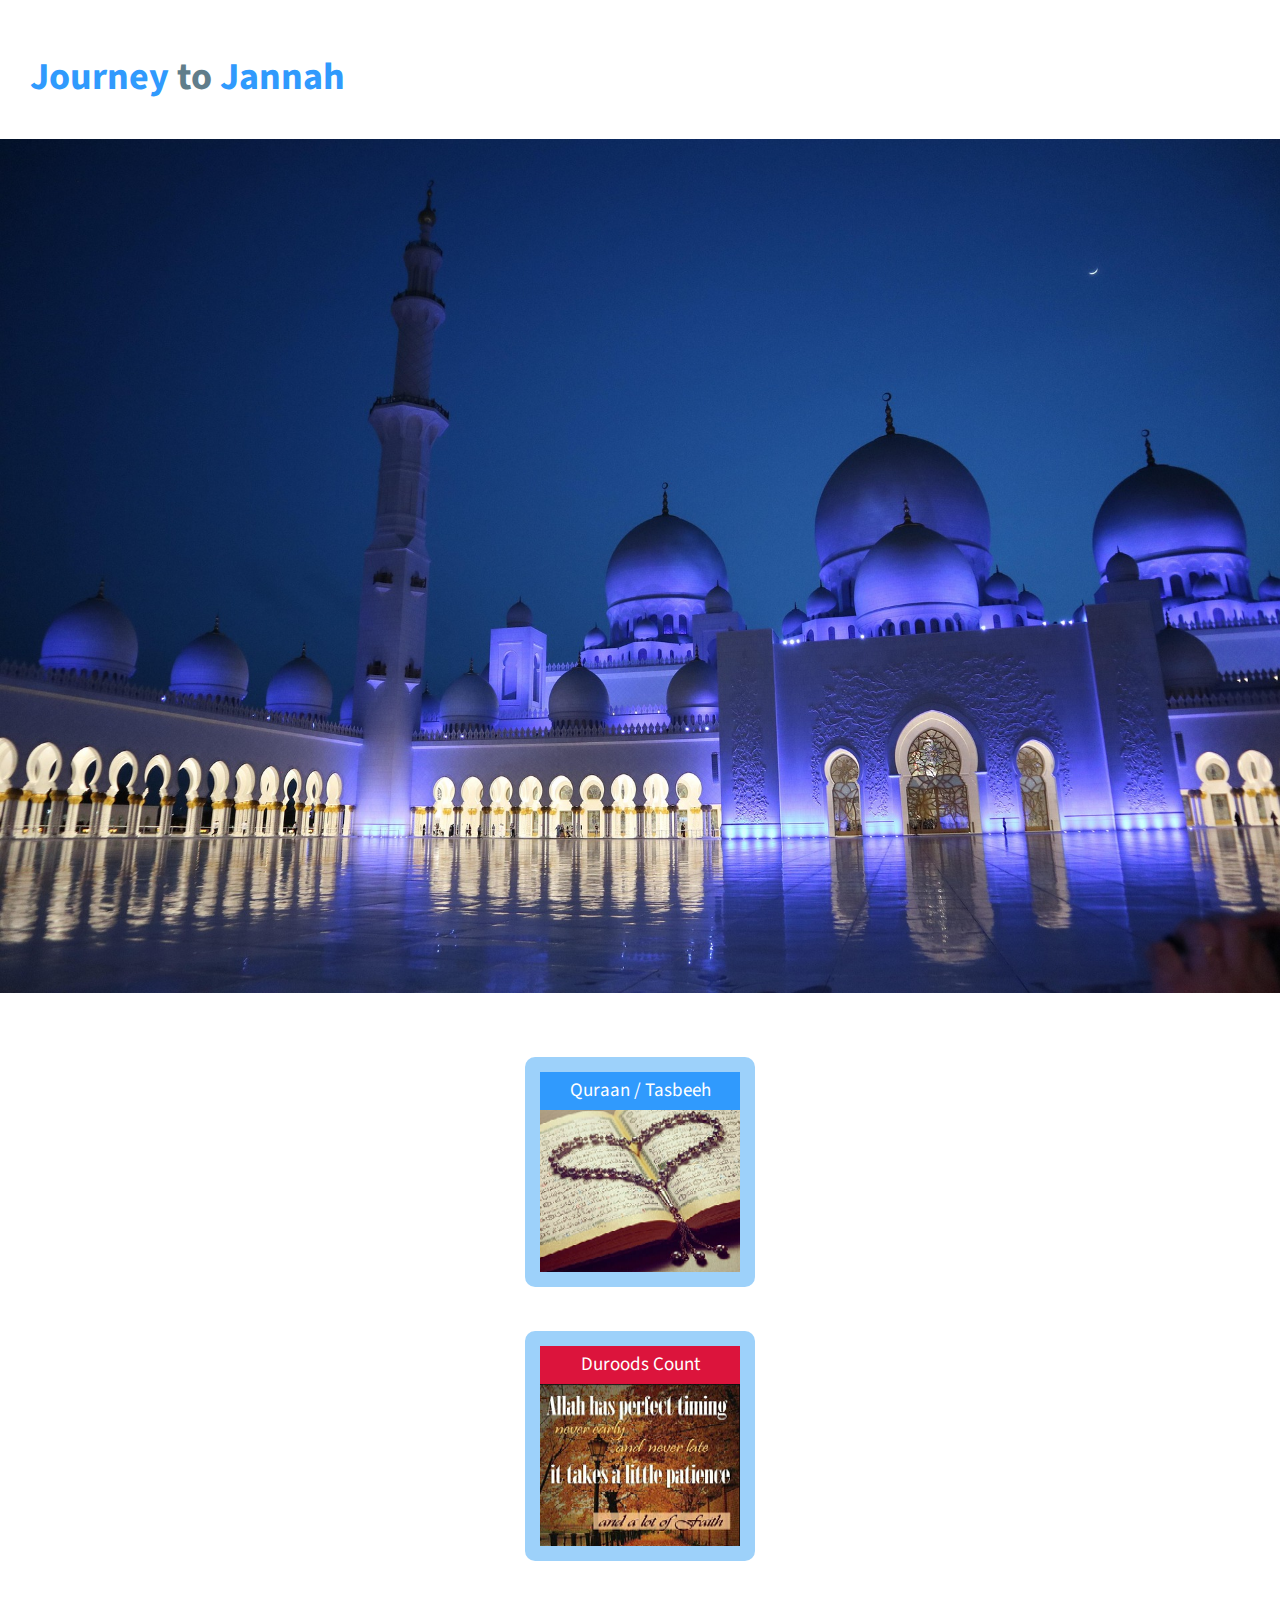
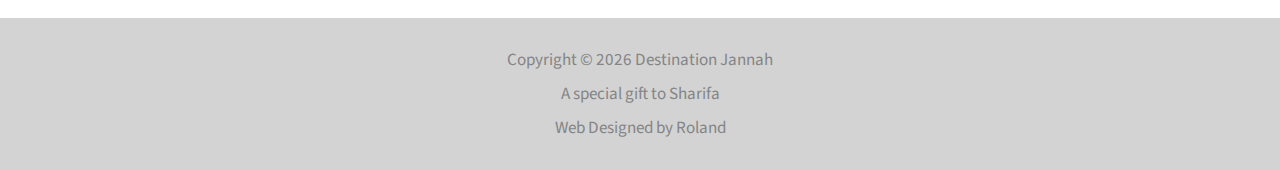
==== commit de2d120a: "set the current date in the footer" ====
--- a/index.html
+++ b/index.html
@@ -22,11 +22,12 @@
     </header>
 
     <!-- Video banner 400 px height -->
-    <div id="tm-video-container">
-        <video autoplay loop id="tm-video">
+    <div>
+        <!-- <video autoplay loop id="tm-video">
             <source src="video/ocean-sea-wave-video.mp4" type="video/mp4">
         </video>  
-        <i id="tm-video-control-button" class="fas fa-pause"></i>
+        <i id="tm-video-control-button" class="fas fa-pause"></i> -->
+        <img src="img/home_banner.jpg" alt="Home banner" class="tm-mb-30">
     </div>
     <div class="tm-container">
         <nav class="tm-main-nav">
@@ -44,7 +45,7 @@
                     <a href="duroods.html" data-effect="mfp-move-from-top" class="tm-nav-link">
                         <div style="width: 100%; height: 50px; display: flex; flex-direction: column; justify-content: center;text-align: center; background-color: #DC143C; color: #fff;">Duroods Count</div>
                         <div>
-							<img src="img/quraan_tasbeeh_pic.png" style="height: 100%;"/>
+							<img src="img/one_day_at_a_time_pic.png" style="height: 100%;"/>
 							<!-- <i class="fas fa-3x fa-address-card"></i> -->
 						</div>
                     </a>
@@ -54,8 +55,10 @@
     </div>
 
     <footer class="tm-footer">
-        <span>Copyright &copy; 2020 Destination Jannah</span>
-        <span>Web Designed by Sh@rifa</span>
+        <span>Copyright &copy; <span id="current-date"></span> Destination Jannah</span>
+        <span>A special gift to Sharifa</span>
+        <span>Web Designed by <a href="rolandoy.com" target="_blank">Roland</a></span>
+
 </footer>
 
     <script src="js/jquery-3.4.1.min.js"></script>
@@ -63,5 +66,12 @@
     <script src="js/isotope.pkgd.min.js"></script>
     <script src="js/jquery.magnific-popup.min.js"></script>    
     <script src="js/templatemo-script.js"></script>
+    
+    <script>
+        $(function(){
+            var currentYear = new Date().getFullYear();
+            $('#current-date').text(currentYear);
+        });
+        </script>
 </body>
 </html>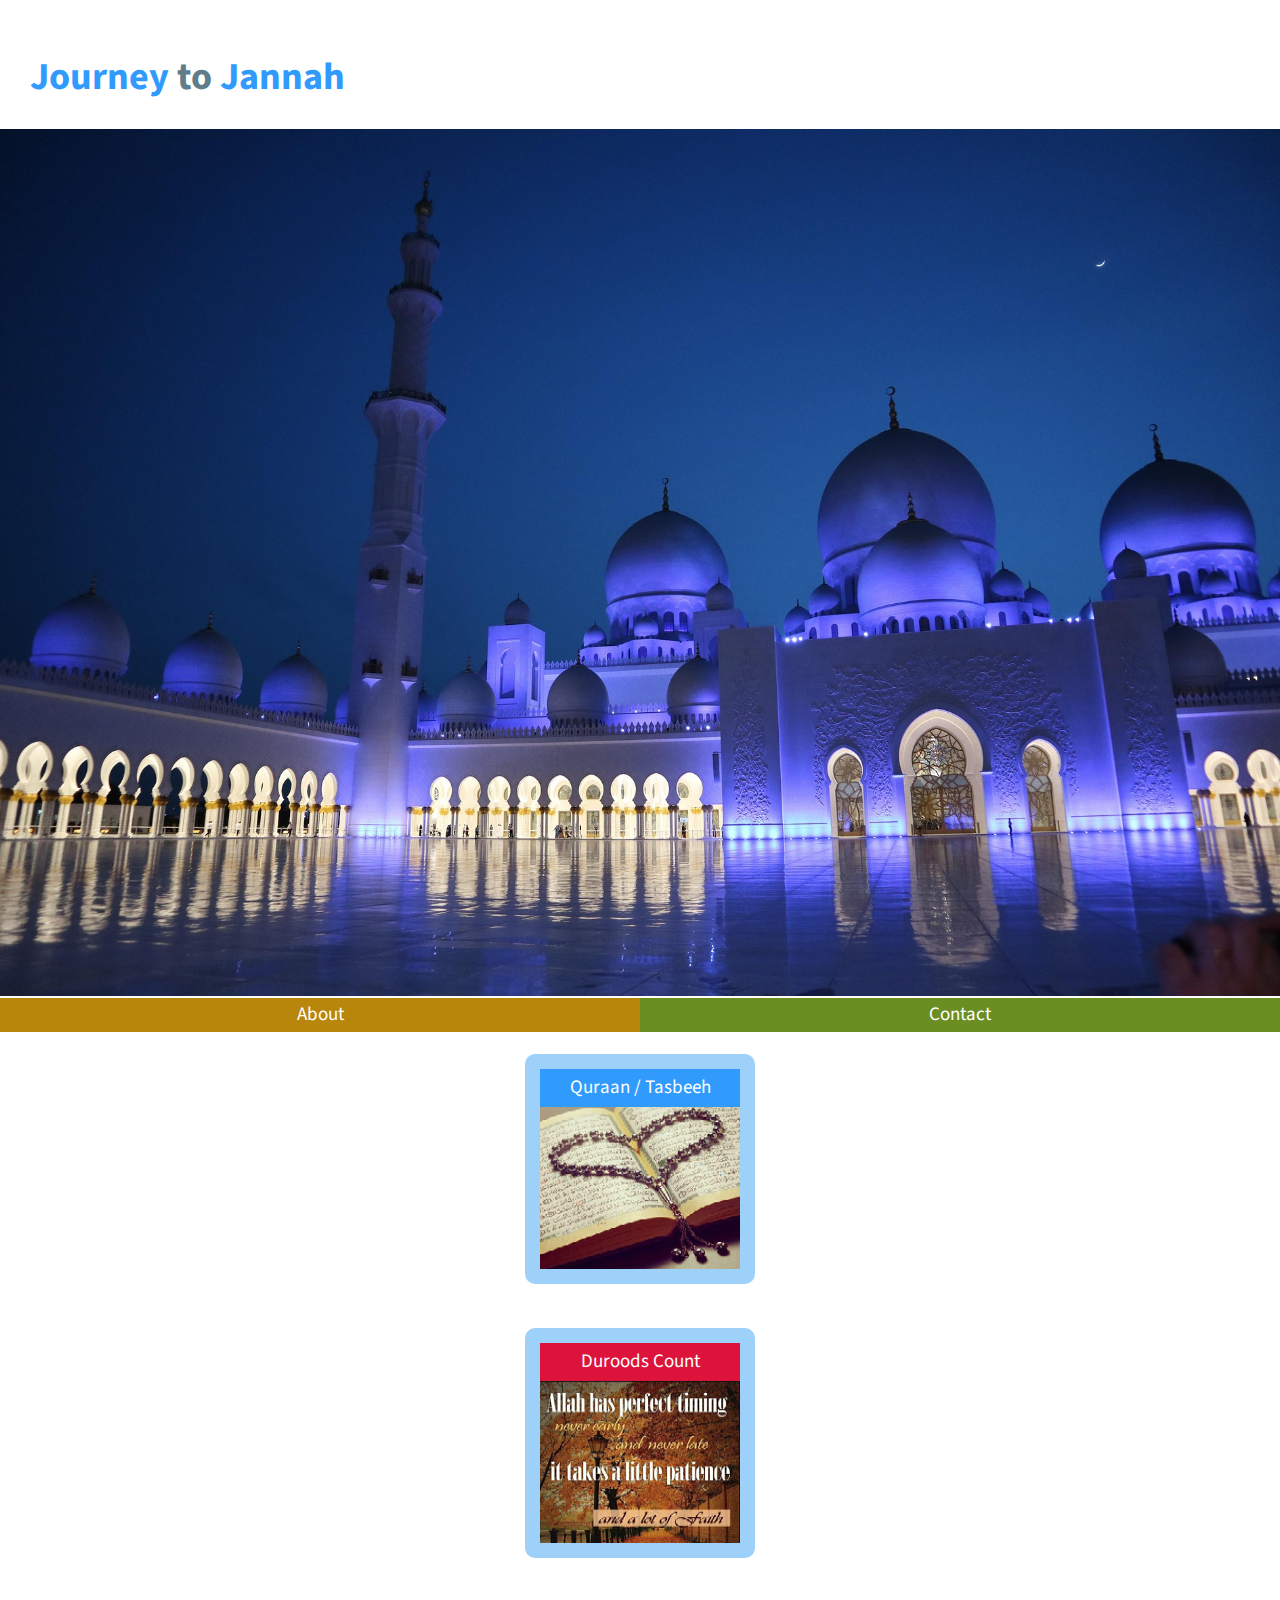
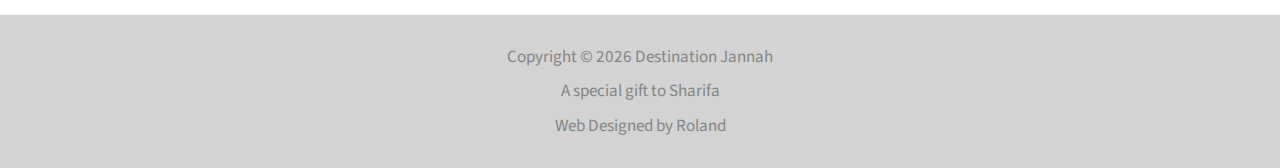
==== commit 114a39ee: "khatm edited" ====
--- a/index.html
+++ b/index.html
@@ -8,6 +8,7 @@
     <link rel="stylesheet" href="fontawesome/css/all.min.css"> <!-- https://fontawesome.com/ -->
     <link rel="stylesheet" href="css/magnific-popup.css"> 
     <link rel="stylesheet" href="css/templatemo-ocean-vibes.css"> 
+    <link rel="stylesheet" href="css/style-extra.css">
 <!--
     
 TemplateMo 554 Ocean Vibes
@@ -22,12 +23,20 @@
     </header>
 
     <!-- Video banner 400 px height -->
-    <div>
+    <div style="margin:-10px">
         <!-- <video autoplay loop id="tm-video">
             <source src="video/ocean-sea-wave-video.mp4" type="video/mp4">
         </video>  
         <i id="tm-video-control-button" class="fas fa-pause"></i> -->
-        <img src="img/home_banner.jpg" alt="Home banner" class="tm-mb-30">
+        <img src="img/home_banner.jpg" alt="Home banner">
+    </div>
+    <div class="small-menu">
+        <a href="about.html">
+            <div class="menu-about" >About</div> 
+        </a>
+        <a href="contact.html">
+            <div class="menu-contact">Contact</div>
+        </a>
     </div>
     <div class="tm-container">
         <nav class="tm-main-nav">
@@ -57,7 +66,7 @@
     <footer class="tm-footer">
         <span>Copyright &copy; <span id="current-date"></span> Destination Jannah</span>
         <span>A special gift to Sharifa</span>
-        <span>Web Designed by <a href="rolandoy.com" target="_blank">Roland</a></span>
+        <span>Web Designed by <a href="https://rolandoy.com" target="_blank">Roland</a></span>
 
 </footer>
 
--- a/css/templatemo-ocean-vibes.css
+++ b/css/templatemo-ocean-vibes.css
@@ -687,7 +687,7 @@
 }
 
 .khaten-readers {
-    background-color: #778899;
+    background-color: #ccc;
 }
 
 input:disabled {
@@ -1008,6 +1008,20 @@
     background-color: rgb(0, 0, 0);
     background-color: rgba(0, 0, 0, 0.4);
 }
+
+.modal-duplicate {
+    display: none;
+    position: fixed;
+    z-index: 1;
+    padding-top: 100px;
+    left: 0;
+    top: 0;
+    width: 100%;
+    height: 100%;
+    overflow: auto;
+    background-color: rgb(0, 0, 0);
+    background-color: rgba(0, 0, 0, 0.4);
+}
   
 .modal-content {
     background-color: #fefefe;
--- a/css/style-extra.css
+++ b/css/style-extra.css
@@ -0,0 +1,19 @@
+.small-menu {
+  display: flex;
+}
+
+.small-menu a {
+  flex: 1;
+}
+
+.menu-about {
+  text-align: center;
+  background-color: #B8860B;
+  color: #fff;
+}
+
+.menu-contact {
+  text-align: center;
+  background-color: #6B8E23;
+  color: #fff;
+}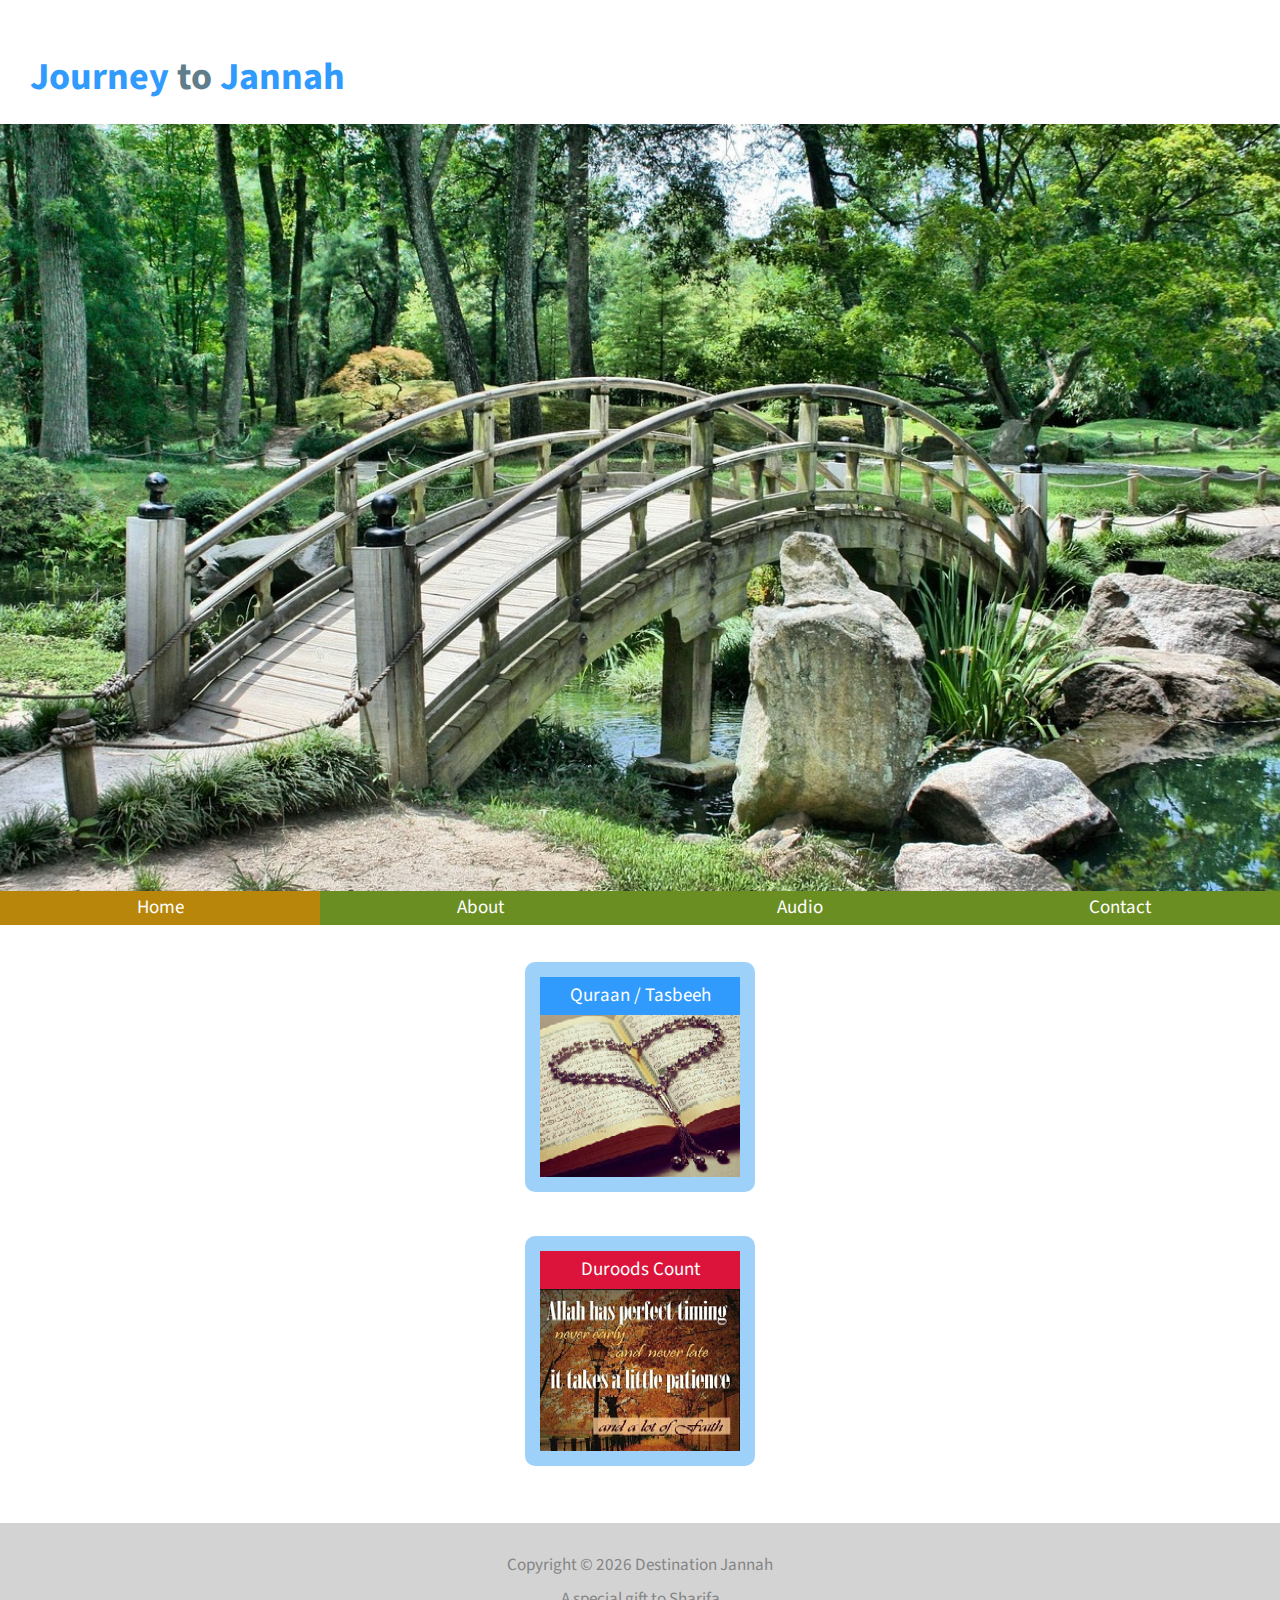
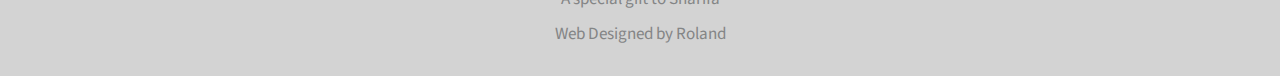
==== commit a99c9e83: "project updated" ====
--- a/index.html
+++ b/index.html
@@ -3,12 +3,21 @@
 <head>
     <meta charset="UTF-8">
     <meta name="viewport" content="width=device-width, initial-scale=1.0">
-    <title>Journey To Jannah</title>
+    <title>Journey To Jannah | Home</title>
     <link href="https://fonts.googleapis.com/css2?family=Source+Sans+Pro&display=swap" rel="stylesheet"> <!-- https://fonts.google.com/ -->
     <link rel="stylesheet" href="fontawesome/css/all.min.css"> <!-- https://fontawesome.com/ -->
     <link rel="stylesheet" href="css/magnific-popup.css"> 
     <link rel="stylesheet" href="css/templatemo-ocean-vibes.css"> 
     <link rel="stylesheet" href="css/style-extra.css">
+
+    <style type="text/css">
+        /*
+           demo css
+        **********************/
+        .sampleWrapper { display: block; width: 100%; height: auto; margin: 0 auto; padding: 10px 0; }
+        .sampleWrapper .cjFancyTransition { position: relative; display: block; width: 100%; overflow: hidden;  }
+        .sampleWrapper .cjFancyTransition br { display: none; }
+    </style>
 <!--
     
 TemplateMo 554 Ocean Vibes
@@ -23,23 +32,40 @@
     </header>
 
     <!-- Video banner 400 px height -->
-    <div style="margin:-10px">
+    <div style="margin:-15px">
         <!-- <video autoplay loop id="tm-video">
             <source src="video/ocean-sea-wave-video.mp4" type="video/mp4">
         </video>  
         <i id="tm-video-control-button" class="fas fa-pause"></i> -->
-        <img src="img/home_banner.jpg" alt="Home banner">
+        <img src="img/bridge.jpg" alt="Home banner" style="width:100%">
+
+        <!-- <div class="sampleWrapper" class="clearfix">
+            <div id="sample2" class="cjFancyTransition">
+                <img src="img/waterfall.jpg" alt="slide_01" class="cj_image_scale_fill">
+                <img src="img/blossom.jpg" alt="slide_02" class="cj_image_scale_fill">
+                <img src="img/bridge.jpg" alt="slide_03" class="cj_image_scale_fill">
+                <img src="img/dolomites.jpg" alt="slide_01" class="cj_image_scale_fill">
+                <img src="img/pathway.jpg" alt="slide_02" class="cj_image_scale_fill">
+                <img src="img/river.jpg" alt="slide_03" class="cj_image_scale_fill">
+            </div>
+        </div> -->
     </div>
     <div class="small-menu">
+        <a href="index.html">
+            <div class="menu-about" >Home</div> 
+        </a>
         <a href="about.html">
-            <div class="menu-about" >About</div> 
+            <div class="menu-contact" >About</div> 
+        </a>
+        <a href="audio.html">
+            <div class="menu-contact">Audio</div>
         </a>
         <a href="contact.html">
             <div class="menu-contact">Contact</div>
         </a>
     </div>
     <div class="tm-container">
-        <nav class="tm-main-nav">
+        <nav class="tm-main-nav" style="margin-top: 15px;">
             <ul id="inline-popupss">
                 <li class="tm-nav-item">
                     <a href="quraan.html" data-effect="mfp-move-from-top" class="tm-nav-link">
@@ -71,6 +97,7 @@
 </footer>
 
     <script src="js/jquery-3.4.1.min.js"></script>
+    <script src="js/jquery.cj-flashy-slideshow.js"></script>
     <script src="js/imagesloaded.pkgd.min.js"></script>
     <script src="js/isotope.pkgd.min.js"></script>
     <script src="js/jquery.magnific-popup.min.js"></script>    
@@ -81,6 +108,16 @@
             var currentYear = new Date().getFullYear();
             $('#current-date').text(currentYear);
         });
-        </script>
+    </script>
+    <script>
+        (function($) {
+            "use strict";
+        
+            $('#sample2').cjFlashySlideShow({
+                preset: 'cubism'
+            });
+        
+        }(jQuery));
+    </script>
 </body>
 </html>--- a/css/templatemo-ocean-vibes.css
+++ b/css/templatemo-ocean-vibes.css
@@ -1026,9 +1026,9 @@
 .modal-content {
     background-color: #fefefe;
     margin: auto;
-    padding: 20px;
+    /* padding: 20px; */
     border: 1px solid #888;
-    width: 80%;
+    width: 95%;
 }
 
 .close {
--- a/css/style-extra.css
+++ b/css/style-extra.css
@@ -12,8 +12,47 @@
   color: #fff;
 }
 
+.menu-audio {
+  text-align: center;
+  background-color: #8B008B;
+  color: #fff;
+}
+
 .menu-contact {
   text-align: center;
   background-color: #6B8E23;
   color: #fff;
-}+}
+
+/* The Close Button */
+.close {
+  color: white;
+  float: right;
+  font-size: 28px;
+  font-weight: bold;
+}
+
+.close:hover,
+.close:focus {
+  color: #000;
+  text-decoration: none;
+  cursor: pointer;
+}
+
+.modal-header {
+  padding: 2px 16px;
+  background-color: #5cb85c;
+  color: white;
+}
+
+.modal-body {
+  padding: 2px 16px;
+  color: #000;
+}
+
+.modal-footer {
+  padding: 2px;
+  text-align: center;
+  background-color: #1E90FF;
+  color: white;
+}
